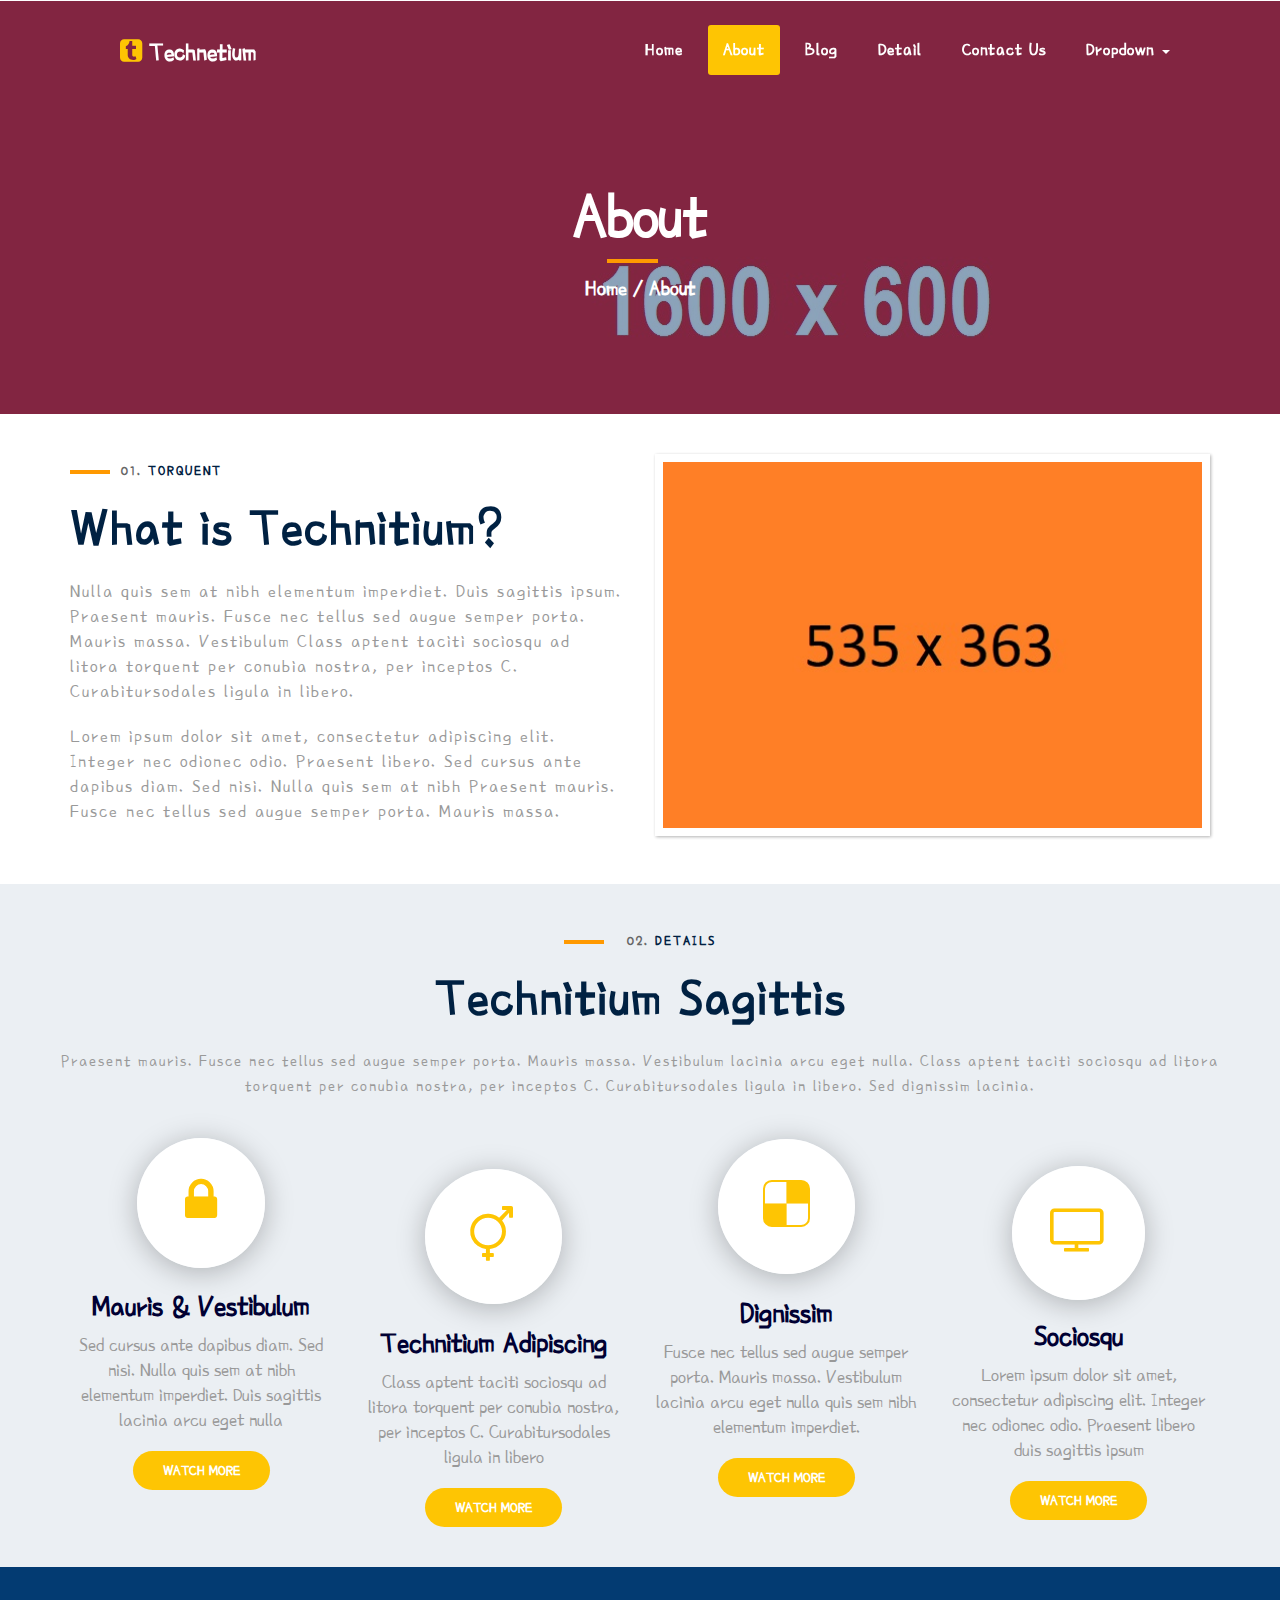
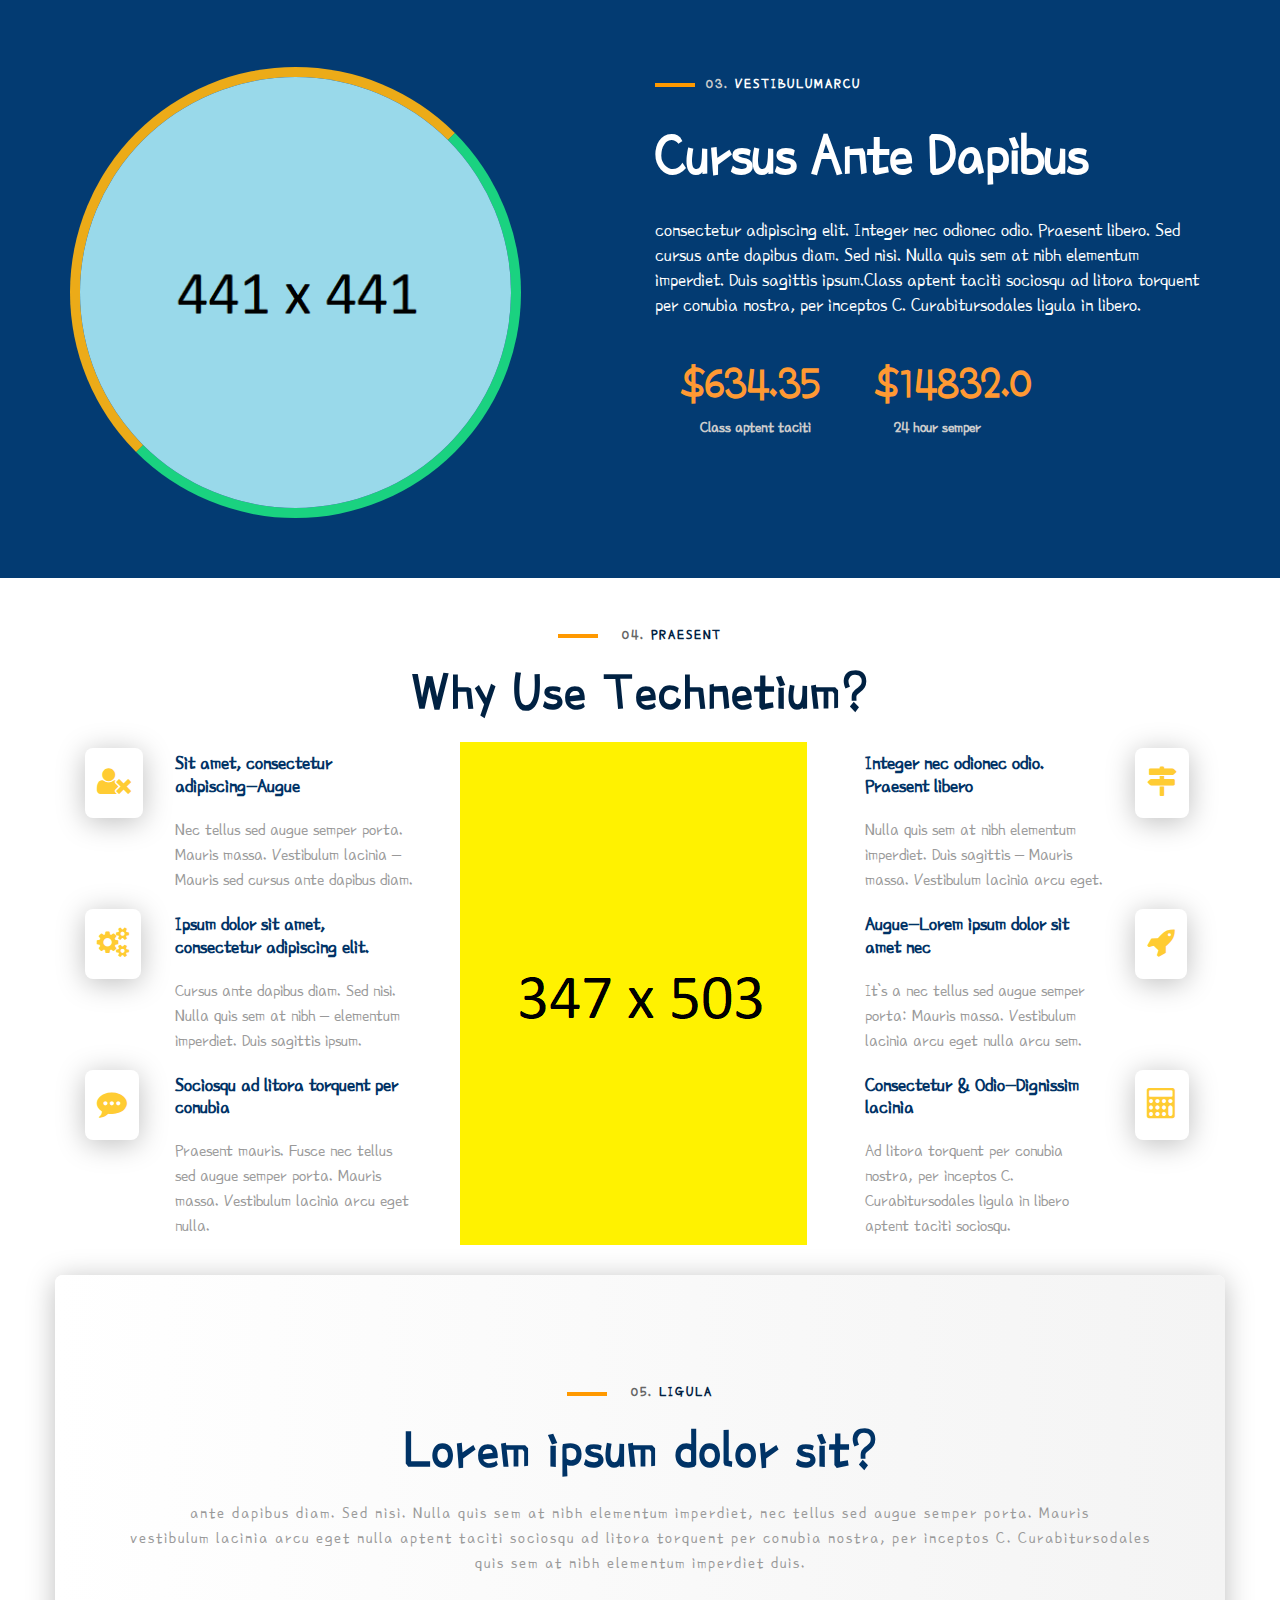
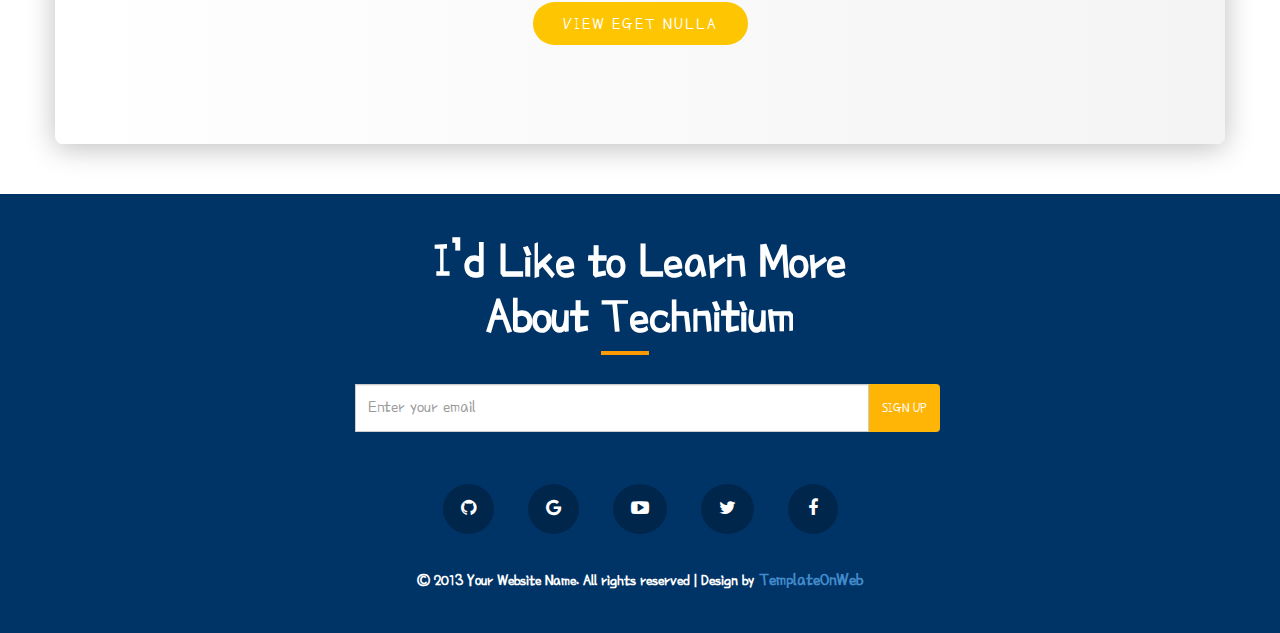
==== about.html @ dbe096e0 "first commit" ====
<!DOCTYPE html>
<html lang="en">
  <head>
    <meta charset="utf-8">
    <meta http-equiv="X-UA-Compatible" content="IE=edge">
    <meta name="viewport" content="width=device-width, initial-scale=1">
    <title>Technetium</title>
    <link href="css/bootstrap.min.css" rel="stylesheet">
    <link href="css/style.css" rel="stylesheet">
	 <link rel="stylesheet" type="text/css" href="css/font-awesome.min.css" />
	<link href="https://fonts.googleapis.com/css?family=Poor+Story" rel="stylesheet">
	<link href="css/element.css" rel="stylesheet">
    <script src="js/jquery-2.1.1.min.js"></script>
	<script src="js/bootstrap.min.js"></script>
  </head>
  
<body>
 <section id="header">
	<div class="container">
		<div class="row">
			<div class="col-sm-12">
				<nav class="navbar navbar-default navbar-fixed-top" role="navigation">
					<!-- Brand and toggle get grouped for better mobile display -->
					<div class="navbar-header">
					   <button type="button" class="navbar-toggle" data-toggle="collapse" data-target="#bs-example-navbar-collapse-1">
					   <span class="sr-only">Toggle navigation</span>
					   <span class="icon-bar"></span>
					   <span class="icon-bar"></span>
					   <span class="icon-bar"></span>
					   </button>
					   <a class="navbar-brand" href="index.html"><i class="fa fa-tumblr-square"></i> Technetium</a>
					</div>
					<!-- Collect the nav links, forms, and other content for toggling -->
					<div class="collapse navbar-collapse" id="bs-example-navbar-collapse-1">
					   
					   
					   <ul class="nav navbar-nav navbar-right">
						  <li class=""><a href="index.html">Home</a></li>
						  <li class="active"><a href="about.html">About</a></li>
						  <li><a href="blog.html">Blog</a></li>
						  <li><a href="detail.html">Detail</a></li>
						  <li><a class="connect" href="contact.html">Contact Us</a></li>
						  <li class="dropdown">
							<a class="dropdown-toggle" data-toggle="dropdown" href="blog.html" aria-expanded="false">Dropdown
							<span class="caret"></span></a>
							<ul class="dropdown-menu box_inner">
							  <li><a href="blog.html">Blog</a></li>
							  <li><a href="detail.html">Detail</a></li>
							  <li><a href="about.html">About</a></li>
							</ul>
						  </li>
					   </ul>
					</div>
					<!-- /.navbar-collapse -->
				</nav>
			</div>
		</div>
	</div>
</section>

 <section id="about" class="clearfix">
 <div class="about_bg clearfix">
   <div class="container">
   <div class="row">
    <div class="about clearfix">
	 <h2>A<span class="abort">bo</span>ut</h2>
	 <p><a href="index.html">Home</a> / About</p>
	</div>
   </div>
  </div>
 </div>
 </section>
 
 <section id="about_2" class="clearfix">
  <div class="container">
   <div class="row">
    <div class="about_2 clearfix">
	 <div class="col-sm-6 about_2_left clearfix">
	  <div class="about_2_left_inner">
	   <h4><span class="wellcome">01.</span> TORQUENT</h4>
	   <h2>What is Technitium?</h2>
	   <h5>Nulla quis sem at nibh elementum imperdiet. Duis sagittis ipsum. Praesent mauris. Fusce nec tellus sed augue semper porta. Mauris massa. Vestibulum Class aptent taciti sociosqu ad litora torquent per conubia nostra, per inceptos C. Curabitursodales ligula in libero.</h5>
	   <h5>Lorem ipsum dolor sit amet, consectetur adipiscing elit. Integer nec odionec odio. Praesent libero. Sed cursus ante dapibus diam. Sed nisi. Nulla quis sem at nibh Praesent mauris. Fusce nec tellus sed augue semper porta. Mauris massa.</h5>
	  </div>
	 </div>
	 <div class="col-sm-6 about_2_right clearfix">
	  <div class="about_2_right_inner">
	   <div class="ih-item square effect6 from_top_and_bottom"><a href="#">
                      <div class="img"><img src="img/16.jpg" alt="img"></div>
                      <div class="info">
                      </div></a></div>
	  </div>
	 </div>
	</div>
   </div>
  </div>
 </section>
 
 <section id="about_3" class="clearfix">
  <div class="container">
   <div class="row">
    <div class="about_3 clearfix">
	 <h4><span class="wellcome">02.</span> DETAILS</h4>
	   <h2>Technitium Sagittis</h2>
	   <h5>Praesent mauris. Fusce nec tellus sed augue semper porta. Mauris massa. Vestibulum lacinia arcu eget nulla. Class aptent taciti sociosqu ad litora torquent per conubia nostra, per inceptos C. Curabitursodales ligula in libero. Sed dignissim lacinia.</h5>
	</div>
	<div class="about_3_middle clearfix">
	 <div class="col-sm-3 about_3_middle_left clearfix">
	  <div class="about_3_middle_left_inner">
	   <p><a class="lapping_2" href="#"><i class="fa fa-lock"></i></a></p>
	   <h3><a href="#">Mauris & Vestibulum</a></h3>
	   <h5>Sed cursus ante dapibus diam. Sed nisi. Nulla quis sem at nibh elementum imperdiet. Duis sagittis  lacinia arcu eget nulla</h5>
	   <h6><a href="#">WATCH MORE</a></h6>
	  </div>
	 </div>
	 <div class="col-sm-3 about_3_middle_center clearfix">
	  <div class="about_3_middle_left_inner">
	   <p><a href="#"><i class="fa fa-transgender"></i></a></p>
	   <h3><a href="#">Technitium Adipiscing </a></h3>
	   <h5>Class aptent taciti sociosqu ad litora torquent per conubia nostra, per inceptos C. Curabitursodales ligula in libero</h5>
	   <h6><a href="#">WATCH MORE</a></h6>
	  </div>
	 </div>
	 <div class="col-sm-3 about_3_middle_left clearfix">
	  <div class="about_3_middle_left_inner">
	   <p><a href="#"><i class="fa fa-delicious"></i></a></p>
	   <h3><a href="#">Dignissim</a></h3>
	   <h5>Fusce nec tellus sed augue semper porta. Mauris massa. Vestibulum lacinia arcu eget nulla quis sem nibh elementum imperdiet.</h5>
	   <h6><a href="#">WATCH MORE</a></h6>
	  </div>
	 </div>
	 <div class="col-sm-3 about_3_middle_center clearfix">
	  <div class="about_3_middle_left_inner">
	   <p><a class="lapping" href="#"><i class="fa fa-tv"></i></a></p>
	   <h3><a href="#">Sociosqu</a></h3>
	   <h5>Lorem ipsum dolor sit amet, consectetur adipiscing elit. Integer nec odionec odio. Praesent libero duis sagittis ipsum</h5>
	   <h6><a href="#">WATCH MORE</a></h6>
	  </div>
	 </div>
	</div>
   </div>
  </div>
 </section>
 
 <section id="about_4" class="clearfix">
  <div class="container">
   <div class="row">
    <div class="about_4 clearfix">
	 <div class="col-sm-6 about_4_left clearfix">
	  <div class="about_4_left_inner">
	   <div class="ih-item circle effect1"><a href="#">
                      <div class="spinner"></div>
                      <div class="img"><img src="img/17.png" alt="img"></div>
                      <div class="info">
                        <div class="info-back">
                          <h3>Dapibus diam</h3>
                          <p>Integer nec Praesent</p>
                        </div>
                      </div></a></div>
	  </div>
	 </div>
	 <div class="col-sm-6 center_4_left clearfix">
	  <div class="center_4_left_inner">
	   <h4><span class="wellcome">03.</span> VESTIBULUMARCU </h4>
	   <h2>Cursus Ante Dapibus</h2>
	   <h5>consectetur adipiscing elit. Integer nec odionec odio. Praesent libero. Sed cursus ante dapibus diam. Sed nisi. Nulla quis sem at nibh elementum imperdiet. Duis sagittis ipsum.Class aptent taciti sociosqu ad litora torquent per conubia nostra, per inceptos C. Curabitursodales ligula in libero.</h5>
       <ul>
	    <li class="exchange_1"><p>$634.35 <span class="fifty_3">Class aptent taciti</span></p></li>
		<li class="exchange_1"><p>$14832.0<span class="fifty_3">24 hour semper</span></p></li>
	   </ul>
	  </div>
	 </div>
	</div>
   </div>
  </div>
 </section>
 
 <section id="about_5" class="clearfix">
  <div class="container">
   <div class="row">
    <div class="about_3 clearfix">
	 <h4><span class="wellcome">04.</span> PRAESENT</h4>
	   <h2>Why Use Technetium?</h2>
	</div>
	<div class="about_5_middle clearfix">
	 <div class="col-sm-4 about_5_middle_left clearfix">
	  <div class="about_5_middle_left_inner_1">
	   <div class="col-sm-3 privacy_left clearfix">
	    <div class="privacy_left_inner clearfix">
		 <p><a href="#"><i class="fa fa-user-times"></i></a></p>
		</div>
	   </div>
	   <div class="col-sm-9 privacy_right clearfix">
	    <div class="privacy_right_inner clearfix">
		 <h4><a href="#">Sit amet, consectetur adipiscing-Augue</a></h4>
		 <h5>Nec tellus sed augue semper porta. Mauris massa. Vestibulum lacinia – Mauris sed cursus ante dapibus diam.</h5>
		</div>
	   </div>
	  </div>
	  <div class="about_5_middle_left_inner_1">
	   <div class="col-sm-3 privacy_left clearfix">
	    <div class="privacy_left_inner clearfix">
		 <p><a href="#"><i class="fa fa-gears"></i></a></p>
		</div>
	   </div>
	   <div class="col-sm-9 privacy_right clearfix">
	    <div class="privacy_right_inner clearfix">
		 <h4><a href="#">Ipsum dolor sit amet, consectetur adipiscing elit.</a></h4>
		 <h5>Cursus ante dapibus diam. Sed nisi. Nulla quis sem at nibh – elementum imperdiet. Duis sagittis ipsum.</h5>
		</div>
	   </div>
	  </div>
	  <div class="about_5_middle_left_inner_1">
	   <div class="col-sm-3 privacy_left clearfix">
	    <div class="privacy_left_inner clearfix">
		 <p><a href="#"><i class="fa fa-commenting"></i></a></p>
		</div>
	   </div>
	   <div class="col-sm-9 privacy_right clearfix">
	    <div class="privacy_right_inner clearfix">
		 <h4><a href="#">Sociosqu ad litora torquent per conubia</a></h4>
		 <h5>Praesent mauris. Fusce nec tellus sed augue semper porta. Mauris massa. Vestibulum lacinia arcu eget nulla.</h5>
		</div>
	   </div>
	  </div>
	 </div>
	 <div class="col-sm-4 about_5_middle_center clearfix">
	  <div class="about_5_middle_center_inner">
	   <p><img src="img/18.png"></p>
	  </div>
	 </div>
	 <div class="col-sm-4 about_5_middle_left clearfix">
	  <div class="about_5_middle_left_inner_1">
	   <div class="col-sm-9 privacy_right clearfix">
	    <div class="privacy_right_inner clearfix">
		 <h4><a href="#">Integer nec odionec odio. Praesent libero</a></h4>
		 <h5>Nulla quis sem at nibh elementum imperdiet. Duis sagittis – Mauris massa. Vestibulum lacinia arcu eget.</h5>
		</div>
	   </div>
	   <div class="col-sm-3 privacy_left clearfix">
	    <div class="privacy_left_inner clearfix">
		 <p><a href="#"><i class="fa fa-map-signs"></i></a></p>
		</div>
	   </div>
	  </div>
	  <div class="about_5_middle_left_inner_1">
	   <div class="col-sm-9 privacy_right clearfix">
	    <div class="privacy_right_inner clearfix">
		 <h4><a href="#">Augue-Lorem ipsum dolor sit amet nec</a></h4>
		 <h5>It`s a nec tellus sed augue semper porta: Mauris massa. Vestibulum lacinia arcu eget nulla arcu sem.</h5>
		</div>
	   </div>
	   <div class="col-sm-3 privacy_left clearfix">
	    <div class="privacy_left_inner clearfix">
		 <p><a href="#"><i class="fa fa-rocket"></i></a></p>
		</div>
	   </div>
	  </div>
	  <div class="about_5_middle_left_inner_1">
	   <div class="col-sm-9 privacy_right clearfix">
	    <div class="privacy_right_inner clearfix">
		 <h4><a href="#">Consectetur  & Odio-Dignissim lacinia</a></h4>
		 <h5>Ad litora torquent per conubia nostra, per inceptos C. Curabitursodales ligula in libero aptent taciti sociosqu.</h5>
		</div>
	   </div>
	   <div class="col-sm-3 privacy_left clearfix">
	    <div class="privacy_left_inner clearfix">
		 <p><a href="#"><i class="fa fa-calculator"></i></a></p>
		</div>
	   </div>
	  </div>
	 </div>
	</div>
   </div>
  </div>
 </section>
 
 <section id="about_6" class="clearfix">
  <div class="container">
   <div class="row">
    <div class="about_6 clearfix">
	 <h4><span class="wellcome">05.</span> LIGULA</h4>
	   <h2>Lorem ipsum dolor sit?</h2>
	   <h5>ante dapibus diam. Sed nisi. Nulla quis sem at nibh elementum imperdiet, nec tellus sed augue semper porta. Mauris <br>vestibulum lacinia arcu eget nulla aptent taciti sociosqu ad litora torquent per conubia nostra, per inceptos C. Curabitursodales<br>quis sem at nibh elementum imperdiet duis.</h5>
	   <h6><a href="#">VIEW EGET NULLA</a></h6>
	</div>
   </div>
  </div>
 </section>
 

 <section id="footer" class="clearfix">
  <div class="container">
   <div class="row">
    <div class="footer clearfix">
	 <h2>I’d Like to Learn More <br>About <span class="linier_tab">Te</span>chnitium</h2>
	 <div class="input-group col-sm-6 footer_left clearfix">
                                <input type="text" class="  search-query form-control form-control_course" placeholder="Enter your email">
                                <span class="input-group-btn">
                                    <button class="btn btn-primary" type="button">
                                        <span class="location">SIGN UP</span>
                                    </button>
                                </span>
                            </div>
	 <ul>
	 <li><a href="#"><i class="fa fa-github"></i></a></li>
	 <li><a href="#"><i class="fa fa-google"></i></a></li>
	 <li><a href="#"><i class="fa fa-youtube-play"></i></a></li>
	 <li><a href="#"><i class="fa fa-twitter"></i></a></li>
	 <li class="different"><a href="#"><i class="fa fa-facebook"></i></a></li>
	</ul>
	 <p class="website">© 2013 Your Website Name. All rights reserved | Design by<a href="http://www.templateonweb.com"> TemplateOnWeb</a></p>
	</div>
   </div>
  </div>
 </section>
 
<script type="text/javascript">
	$(document).ready(function() {
    $('#Carousel').carousel({
        interval: 5000
    })
});
	</script>
<script src="js/classie.js"></script>
<script src="js/cbpAnimatedHeader.js"></script> 
</body>
       
</html>
---- css/style.css ----
/*
Template : Technetium
File: Layout CSS
Author: Templates On Web
Author URI: http://templateonweb.com/
Licence: <a href="http://www.templateonweb.com/terms.php?v=content&contentid=152">Website Template Licence</a>
*/
body{
	font-family: 'Poor Story', cursive;
   }

.border_bottom_1{
   border-bottom:1px solid #edeef0;
   }
.border_right_1{
   border-right:2px solid #999;
   }
.border_none_1{
   border:none!important;
   }



/*********************header****************/
#header .navbar{
  padding-left:100px;
  padding-right:100px;
  }
#header .navbar-brand{
  font-size:26px;
  font-weight:bold;
  padding-top:13px;
  }
#header .navbar-brand:hover{
color:#fff;
  }
#header .navbar-brand i{
 margin-left:5px;
 color:#fec503;
  }
.navbar-default .navbar-nav>.open>a, .navbar-default .navbar-nav>.open>a:hover, .navbar-default .navbar-nav>.open>a:focus{
  background:none;
  color:#fed136;
  }
#header .navbar ul li .box_inner{
background:#fff;
padding:0;
padding:15px 10px 15px 10px;
left:0!important;
margin-top:12px!important;
  }
#header .navbar ul li ul li a{
color:#000!important;
padding-top:10px;
padding-bottom:10px; 
  }
#header .navbar ul li ul li a:hover{
color:#fff!important;  
background: #003366;
  }
#header .navbar-default .nav li a {
    letter-spacing: 1px;
    color: #fff;
    font-size: 18px;
    display: block;
    font-weight: bold;
    margin-right: 10px;
}


/*********************header_end****************/



/*********************top****************/
#top{
    background: url(../img/1.jpeg);
	min-height:650px;
  } 
.top h2{
  font-size:75px;
  padding-top:200px;
  padding-left:50px;
  font-weight:700;
  color:#FFFFFF;
  }
.top .crystal{
  display:block;
  line-height:60px;
  }
.top .crystal_inner{
  border-bottom:4px solid #fec503;
  padding-bottom:20px;
  }
.top h5{
    font-size: 24px;
    padding-top: 50px;
    padding-left: 50px;
    font-weight: 700;
    color: #abd4ec;
  }
.top ul {
  padding:0;
  margin:0;
  padding-left:50px;
  padding-top:20px;
  }
.top ul li{
 display:inline-block;
 margin:10px;
  }
.top ul .starting_1 a{
  padding:18px 45px;
  font-size:16px;
  text-decoration:none;
  border-radius:25px;
  font-weight:700;
  letter-spacing:1.5px;
  color:#FFFFFF;
  background:#fec503;
  }
.top ul .starting_1 a:hover{
  background:#003366;
  }
.top ul .starting_2 a{
  padding:15px 35px;
  font-size:16px;
  text-decoration:none;
  letter-spacing:1.5px;
  border-radius:25px;
  font-weight:700;
  color:#FFFFFF;
  border:2px solid #FFFFFF;
  }
.top ul .starting_2 a:hover{
  color:#fec503;
  border:2px solid #fec503;
  }
/*********************top_end****************/



/*********************center_1****************/
#center_1{
padding-top:40px;
padding-bottom:40px; 
 }
.center_1_left_inner p{
margin-bottom:0; 
 }

.center_1_right_inner h4{
  font-size:14px!important;
  font-weight:700;
  letter-spacing:2px;
  color:#002142;
  }
.center_1_right_inner h4:before{
  display:inline-block;
  width:40px;
  height:4px;
  background:#FF9900;
  vertical-align:middle;
  margin-right:2%;
  content:"";
  }
.center_1_right_inner .wellcome{
   color:#666666;
  }
.center_1_right_inner h2{
   font-size:56px;
   color:#000000;
   font-weight:700;
   padding-bottom:20px;
   line-height:50px;
  }
.center_1_right_inner h5{
   font-size:20px;
   color:#999;
   line-height:25px;
  }
.center_1_right_inner p{
  padding-top:20px;
  }
.center_1_right_inner p a{
    padding: 18px 45px;
    font-size: 16px;
    text-decoration: none;
    border-radius: 25px;
    font-weight: 700;
    letter-spacing: 1.5px;
    color: #FFFFFF;
    background: #fec503;
  }
.center_1_right_inner p a:hover{
    background: #003366;
  }
.center_1_right_inner_2{
  padding-top:0!important;
  }
/*********************center_1_end****************/


/*********************center_2****************/
#center_2{
  padding-bottom:10px;
  padding-top:40px;
  background:#00336614;
  }
.center_2_top h4{
  font-size:14px!important;
  font-weight:700;
  letter-spacing:2px;
  color:#002142;
 }
.center_2_top h4:before{
  display:inline-block;
  width:40px;
  height:4px;
  background:#FF9900;
  vertical-align:middle;
  margin-right:2%;
  content:"";
  }
.center_2_top .wellcome{
   color:#666666;
  }
.center_2_top h2{
   font-size:46px;
   color:#002142;
   font-weight:700;
   padding-bottom:20px;
  }
.center_2_middle_left_inner:hover h5{
   background:#e4e4e4!important;
  }
.center_2_middle_left_inner:hover{
   background: rgba(255, 255, 255, 0.1)!important;
    -moz-box-shadow: 0px 4px 29px 0px rgba(0,0,0,0.48);
    box-shadow: 0px 4px 29px 0px rgba(0, 0, 0, 0.26)!important;
	border-radius:8px;
	cursor:pointer;
  }
.center_2_middle_left_inner h5{
  font-size:16px;
  font-weight:700;
  width:50px;
  height:60px;
  background:#fff;
  padding-top:20px;
  padding-left:15px;
  border-top-left-radius:8px;
  border-top-right-radius:15px;
  border-bottom-right-radius:25px;
  border-bottom-left-radius:10px;
  }
.center_2_middle_left_inner p{
  text-align:center;
  color:#FF9900;
  font-size:80px;
  }
.center_2_middle_left_inner h4{
  text-align:center;
  color:#003366;
  font-size:32px;
  letter-spacing:1px;
  font-weight:700;
  }
.center_2_middle_left_inner h6{
  text-align:center;
  color:#999999;
  font-size:18px;
  letter-spacing:1px;
  font-weight:700;
  line-height:25px;
  padding-bottom:30px;
  }
  
/*********************center_2_end****************/


/*********************center_3****************/
#blog_h{
padding-top:10px;
padding-bottom:40px;
background:#00336614; 
  }
.blog_1ii p{
font-size:20px;
 }
.blog_1ii h6 i{
margin-right:10px;
color:#000;  
 }
.blog_1ii h6{
font-size:18px;
color:#999; 
 }
.blog_1ii h4{
border-bottom:1px solid #ddd;
padding-bottom:15px;
font-size:26px;
 }
.blog_1ii h4 a{
 color:#000;
 font-weight:bold;
 text-decoration:none;
 }
.blog_1ii{
padding:15px 20px 20px 20px;
box-shadow: 0 0 10px rgba(0,0,0,0.6);
background:#fff; 
 }
.iw{
 width:100%;
 }
.feature_1{
margin-bottom:30px; 
 }
.feature_1 h3{
    font-size: 46px;
    color: #002142;
	font-weight:bold;
}
.feature_1 p{
    font-size: 20px;
}

.blog_1ii .button_1{
    padding: 18px 45px;
    font-size: 16px;
    text-decoration: none;
    border-radius: 25px;
    font-weight: 700;
    letter-spacing: 1.5px;
    color: #FFFFFF;
    background: #fec503;
	display:inline-block;
	margin-top:10px;
  }
.blog_1ii .button_1:hover{
    background: #003366;
  }
/*********************center_3_end****************/

/*********************center_4****************/
#center_4{
  background: url(../img/4.jpg);
  min-height:650px;
  padding-top:120px;
  }
.center_4_left_inner h4 {
    font-size: 14px!important;
    font-weight: 700;
    letter-spacing: 2px;
    color: #fff;
}
.center_4_left_inner .wellcome {
    color: #ccc;
}
.center_4_left_inner h4:before{
  display:inline-block;
  width:40px;
  height:4px;
  background:#FF9900;
  vertical-align:middle;
  margin-right:2%;
  content:"";
  }
.center_4_left_inner h2{
  font-size:60px;
  font-weight:700;
  color:#FFFFFF;
  padding-top:10px;
  padding-bottom:20px;
  }
.center_4_left_inner h5{
  font-size:20px;
  color:#FFFFFF;
  line-height:25px;
  }
.center_4_left_inner ul{
  padding:0;
  margin:0;
  }
.center_4_left_inner ul li{
  display:inline-block;
  margin:25px;
  }
.center_4_left_inner ul li p{
  font-size:44px;
  font-weight:700;
  color:#FFFFFF;
  }
.center_4_left_inner .fifty_1{
  color:#FF9900;
  }
.center_4_left_inner .fifty_2{
  display:block;
  font-size:18px;
  }
/*********************center_4_end****************/

/*********************center_5****************/
#center_5{
 padding-top:80px;
 }
.center_5_left_inner h4{
  font-size: 14px!important;
    font-weight: 700;
    letter-spacing: 2px;
    color: #003366;
  }
.center_5_left_inner .wellcome {
    color: #999;
}
.center_5_left_inner h4:before{
  display:inline-block;
  width:40px;
  height:4px;
  background:#FF9900;
  vertical-align:middle;
  margin-right:2%;
  content:"";
  }
.center_5_left_inner h1{
  font-size: 44px;
    font-weight: 700;
    letter-spacing: 2px;
    color: #003366;
  }
.center_5_left_inner ul{
  padding:0;
  margin:0;
  background:#F2F2F2;
  border-radius:25px;
  margin-top:30px;
  }
.center_5_left_inner ul li{
  display:inline-block;
  }
.center_5_left_inner ul .prefering{
  margin-left:30px;
  }
.middle_1_para .nav-tabs .active a{
  color:#FFFFFF!important;
  background:#ffb506!important;
  }
.middle_1_para .nav-tabs {
    border-bottom: none!important;
}
.middle_1_para .nav-tabs>li>a {
    border: none!important;
    font-size: 16px;
	color:#000066;
	font-weight:700;
    padding: 7px 25px;
    border-radius: 25px;
}
.center_5_middle_left_inner p a{
   font-size:18px;
   font-weight:700;
   text-decoration:none;
   color:#003366;
  }
.center_5_middle_left_inner p a i{
   font-size:24px;
   color:#ffb506;
   margin-right:10px;
  }
.center_5_middle_left_inner h4{
   font-size:16px;
   color:#999;
   font-weight:700;
   padding-left:30px;
  }
.center_5_middle_left_inner{
  margin-top:40px;
  padding:5px;
  padding-left:20px;
 }
.center_5_middle_left_inner:hover{
   background: rgba(255, 255, 255, 0.1)!important;
    -moz-box-shadow: 0px 4px 29px 0px rgba(0,0,0,0.48);
    box-shadow: 0px 4px 29px 0px rgba(0, 0, 0, 0.26)!important;
	border-radius:8px;
	cursor:pointer;
 }

/*********************center_5_end****************/


/*********************center_6****************/
#center_6{
  padding-top:30px;
  padding-bottom:70px;
  padding-bottom:40px;
  background:#00336614;
  }
.center_6_top_inner{
  text-align:center;
  }
.center_6_top_inner h4 {
    font-size: 14px!important;
    font-weight: 700;
    letter-spacing: 2px;
    color: #003366;
}
.center_6_top_inner .wellcome {
    color: #999;
}
.center_6_top_inner h4:before{
  display:inline-block;
  width:40px;
  height:4px;
  background:#FF9900;
  vertical-align:middle;
  margin-right:2%;
  content:"";
  }
.center_6_top_inner h2 {
    font-size: 54px;
    font-weight: 700;
    letter-spacing: 2px;
    color: #003366;
}
.center_6_top_inner p {
    font-size: 18px;
	line-height:25px;
    letter-spacing: 2px;
    color: #999;
}

.carousel {
    margin-bottom: 0;
    padding: 0 40px 30px 40px;
}
/* The controlsy */
.carousel-control {
	left: -12px;
    height: 40px;
	width: 40px;
    background: none repeat scroll 0 0 #222222;
    border: 4px solid #FFFFFF;
    border-radius: 23px 23px 23px 23px;
    margin-top: 90px;
	display:none;
}
.carousel-control:hover {
	background:#FF9900!important;
}
.carousel-control.right {
	right: -12px;
}
/* The indicators */
.carousel-indicators {
	right: 50%;
	top: 100%;
	bottom: -10px;
	margin-right: -19px;
}
/* The colour of the indicators */
.carousel-indicators li {
	background: #cecece;
}
.carousel-indicators .active {
background: #428bca;
}
.center_6_top_inner_2{
  padding-top:30px;
  }
.center_6_top_inner_2_left .thumbnail {
    border: none!important;
}
.center_6_top_inner_2_left h4 a{
  font-size:22px;
  font-weight:700;
  text-decoration:none;
  color:#003366;
  }
.center_6_top_inner_2_left h4 a:hover{
  color:#FF9900;
  }
.center_6_top_inner_2_left h5{
  font-size:20px;
  font-weight:700;
  color:#999;
  }
/*********************center_6_end****************/

/*********************center_7****************/
#center_7{
  background:#074582;
  padding-top:40px;
  } 
.center_7_middle_left_inner h4 {
    font-size: 14px!important;
    font-weight: 700;
    letter-spacing: 2px;
    color: #fff;
}
.center_7_middle_left_inner h4:before{
  display:inline-block;
  width:40px;
  height:4px;
  background:#FF9900;
  vertical-align:middle;
  margin-right:2%;
  content:"";
  }
.center_7_middle_left_inner .wellcome {
    color: #ccc;
}
.center_7_middle_left_inner h2 {
    font-size: 44px;
    font-weight: 700;
    letter-spacing: 2px;
    color: #fff;
	padding-bottom:20px;
}
.center_7_middle_left_inner h3 {
    font-size: 24px;
    letter-spacing: 2px;
    color: #fff;
	padding-bottom:20px;
}
.window_left_top_left_inner p{
  padding-top:10px;
  }
.window_left_top_left_inner p a{
  font-size:24px;
  text-decoration:none;
  color:#fec503;
  }
.window_left_top_right{
  padding:0;
  margin:0;
  }
.window_left_top_right_inner h4 a{
  font-size:17px;
  font-weight:700;
  text-decoration:none;
  color:#fff;
  }
.window_left_top_right_inner h5 a{
  font-size:18px;
  font-weight:700;
  text-decoration:none;
  color:#ccc;
  }
.window_left_top{
  background:#002140;
  border-radius:8px;
  }
.window_left_top:hover{
  background:#fec503;
  }
.window_left_top:hover .window_left_top_left_inner p a{
  color:#FFFFFF;
  }
.center_7_middle_left_inner_3 ul{
  padding:0;
  margin:0;
  }
.center_7_middle_left_inner_3 ul li{
  display:inline-block;
  margin:20px;
  }
.center_7_middle_left_inner_3 ul li p{
 font-size:36px;
 font-weight:700;
 color:#FFFFFF;
  }
.center_7_middle_left_inner_3 .totaling{
   font-size:18px;
   display:block;
  }
/*********************center_7_end****************/


/*********************center_8****************/
#center_8{
  padding-top:40px;
  padding-bottom:30px;
  }
.center_8 h4 {
    font-size: 14px!important;
    font-weight: 700;
    letter-spacing: 2px;
	text-align:center;
    color: #003366;
}
.center_8 .wellcome {
    color: #999;
}
.center_8 h4:before{
  display:inline-block;
  width:40px;
  height:4px;
  background:#FF9900;
  vertical-align:middle;
  margin-right:2%;
  content:"";
  }
.center_8 h2 {
    font-size: 54px;
    font-weight: 700;
    letter-spacing: 2px;
	text-align:center;
    color: #003366;
}
.center_8_middle_left_inner{
  padding:10px;
  text-align:center;
  }
.center_8_middle_left_inner h1{
  font-size:55px;
  font-weight:700;
  color:#ffb506;
  padding-bottom:10px;
  }
.center_8_middle_left_inner .tempering{
  font-size:16px;
  display:block;
  }
.center_8_middle_left_inner h3 a{
  font-size:22px;
  font-weight:700;
  text-decoration:none;
  color:#003366;
  }
.center_8_middle_left_inner p{
  font-size:20px;
  color:#999;
  line-height:25px;
  padding-bottom:20px;
  }
.center_8_middle_left_inner h4{
  padding-bottom:10px;
  }
.center_8_middle_left_inner h4 a{
  padding:10px 30px;
  font-size:18px;
  font-weight:700;
  text-decoration:none;
  border-radius:25px;
  color:#000033;
  background:#EAEAEA;
  }
.center_8_middle_left_inner h4 a:hover{
  color:#fff;
  background:#ffb506;
  }
.center_8_middle_left_inner:hover{
    background: rgba(255, 255, 255, 0.1)!important;
    -moz-box-shadow: 0px 4px 29px 0px rgba(0,0,0,0.48);
    box-shadow: 0px 4px 29px 0px rgba(0, 0, 0, 0.26)!important;
	border-radius:12px;
	cursor:pointer;
  }
/*********************center_8_end****************/

/*********************center_9****************/
#center_9{
  background:#00336614;
  padding-top:30px;
  padding-bottom:30px;
  }
.center_9 h4 {
    font-size: 14px!important;
    font-weight: 700;
    letter-spacing: 2px;
	text-align:center;
    color: #003366;
}
.center_9 .wellcome {
    color: #999;
}
.center_9 h4:before{
  display:inline-block;
  width:40px;
  height:4px;
  background:#FF9900;
  vertical-align:middle;
  margin-right:2%;
  content:"";
  }
.center_9 h2 {
    font-size: 44px;
    font-weight: 700;
    letter-spacing: 2px;
	text-align:center;
    color: #003366;
}
.center_9 h3{
    font-size: 18px;
    font-weight: 700;
    letter-spacing: 2px;
	text-align:center;
    color: #999;
}
.support_left_inner p{
  font-size:36px;
  color:#ffb506;
  padding-top:20px;
  }
.support_middle_inner h4{
  padding-top:20px;
  }
.support_middle_inner h4 a{
    font-size: 16px;
    font-weight: 700;
	text-decoration:none;
    letter-spacing: 2px;
    color: #000;
  }
.support_middle_inner h4 a:hover{
    color: #ffb506;
  }
.support_middle_inner h5 {
  font-size:16px;
  color:#999;
  }
.support_right p {
  font-size:56px;
  color:#000;
  }
.center_9_middle{
  padding-top:30px;
  }
.center_9_middle_left_inner{
  border-radius:12px;
  }
.center_9_middle_left_inner:hover{
   background: rgba(255, 255, 255, 0.1)!important;
    -moz-box-shadow: 0px 4px 29px 0px rgba(0,0,0,0.48);
    box-shadow: 0px 4px 29px 0px rgba(0, 0, 0, 0.26)!important;
	border-radius:8px;
	cursor:pointer;
  }
.center_9_middle_left_inner p a img{
  border-radius:8px;
  width:100%;
 }
/*********************center_9_end****************/

/*********************footer****************/
#footer{
  background:#003366;
  padding-top:20px;
  padding-bottom:30px;
  }
.footer h2{
  font-size:50px;
  text-align:center;
  font-weight:700;
  color:#FFFFFF;
  padding-bottom:30px;
  }
.footer .linier_tab {
  border-bottom:4px solid #FF9900;
  padding-bottom:10px;
  }
.footer_left{
  margin-left:300px;
  }
.footer_left .form-control_course{
  border-radius:0;
  height:48px;
  font-size:18px;
  }
.footer_left .btn-primary {
    color: #fff;
     background-color: #ffb506!important;
    border:none!important;
    padding: 14px;
    border-radius:0
	font-size:18px;
}
.footer_left .btn-primary:hover {
    background-color: #ffb506!important;
}
.footer ul{
  padding:0;
  margin:0;
  text-align:center;
  padding-top:50px;
  }
.footer ul li{
  display:inline-block;
  margin:15px;
  }
.footer ul li a{
 padding:16px 18px;
 font-size:18px;
 text-decoration:none;
 font-weight:700;
 border-radius:100%;
 color:#FFFFFF;
 background:#00264c;
  }
.footer ul li a:hover{
 background:#ffb506;
  }
.footer ul .different a{
  padding:16px 20px!important;
  }
.footer p{
  font-size:16px;
  font-weight:700;
  color:#FFFFFF;
  text-align:center;
  padding-top:30px;
  }
.footer p a{
 font-size:18px;
  }
.footer p a:hover{
  color:#ffb506;
  }
/*********************footer_end****************/


/*********************about****************/
.about_bg{
 background:#00336673;
 	padding-top:160px;
	padding-bottom:100px;
 }
#about{
  background: url(../img/15.jpg);
  }
.blog_bg{
 background: url(../img/55.jpg)!important;
 }
.detail_bg{
 background: url(../img/56.jpg)!important;
 }
.con_bg{
 background: url(../img/57.jpg)!important;
 }
.about h2{
  text-align:center;
  font-size:65px;
  font-weight:700;
  color:#FFFFFF;
  padding-bottom:10px;
  }
.abort{
  border-bottom:4px solid #FF9900;
  padding-bottom:10px;
  }
.about p{
  text-align:center;
  font-size:22px;
  font-weight:700;
  color:#FFFFFF;
  }
.about p a{
  text-decoration:none;
  color:#FFFFFF;
  }
/*********************about_end****************/

/*********************about_2****************/
#about_2{
  padding-top:40px;
  padding-bottom:40px;
  }
.about_2_left_inner h4 {
    font-size: 14px!important;
    font-weight: 700;
    letter-spacing: 2px;
    color: #002142;
}
.about_2_left_inner h4:before{
  display:inline-block;
  width:40px;
  height:4px;
  background:#FF9900;
  vertical-align:middle;
  margin-right:2%;
  content:"";
  }
.about_2_left_inner .wellcome{
   color:#666666;
  }
.about_2_left_inner h2{
    font-size: 54px;
    font-weight: 700;
    letter-spacing: 2px;
    color: #002142;
	padding-bottom:10px;
}
.about_2_left_inner h5{
    font-size: 19px!important;
    letter-spacing: 2px;
	line-height:25px;
    color: #999;
	padding-bottom:10px;
}
.ih-item {
  position: relative;
  -webkit-transition: all 0.35s ease-in-out;
  -moz-transition: all 0.35s ease-in-out;
  transition: all 0.35s ease-in-out;
}
.ih-item,
.ih-item * {
  -webkit-box-sizing: border-box;
  -moz-box-sizing: border-box;
  box-sizing: border-box;
}
.ih-item a {
  color: #333;
}
.ih-item a:hover {
  text-decoration: none;
}
.ih-item img {
  width: 100%;
  height: 100%;
}

.about_2_right_inner .ih-item.square {
  position: relative;
  width: 100%;
  height: 100%;
  border: 8px solid #fff;
  box-shadow: 1px 1px 3px rgba(0, 0, 0, 0.3);
}
.about_2_right_inner .ih-item.square .info {
  position: absolute;
  top: 0;
  bottom: 0;
  left: 0;
  right: 0;
  text-align: center;
  -webkit-backface-visibility: hidden;
  backface-visibility: hidden;
}

.ih-item.square.effect6 {
  overflow: hidden;
}
.ih-item.square.effect6.colored .info {
  background: #1a4a72;
  background: rgba(26, 74, 114, 0.6);
}

.about_2_right_inner .ih-item.square.effect6 .img {
  -webkit-transition: all 0.35s ease-in-out;
  -moz-transition: all 0.35s ease-in-out;
  transition: all 0.35s ease-in-out;
  -webkit-transform: scale(1);
  -moz-transform: scale(1);
  -ms-transform: scale(1);
  -o-transform: scale(1);
  transform: scale(1);
}
.about_2_right_inner .ih-item.square.effect6 .info {
  background: #333333;
  background: rgba(0, 0, 0, 0.6);
  visibility: hidden;
  opacity: 0;
  -webkit-transition: all 0.35s ease-in-out;
  -moz-transition: all 0.35s ease-in-out;
  transition: all 0.35s ease-in-out;
}

.about_2_right_inner .ih-item.square.effect6 a:hover .img {
  -webkit-transform: scale(1.2);
  -moz-transform: scale(1.2);
  -ms-transform: scale(1.2);
  -o-transform: scale(1.2);
  transform: scale(1.2);
}
.ih-item.square.effect6 a:hover .info {
  visibility: visible;
  opacity: 1;
}



/*********************about_2_end****************/

/*********************about_2_end****************/
#about_3{
  padding-top:40px;
  padding-bottom:40px;
  background:#00336614;
  }
.about_3 h4 {
    font-size: 14px!important;
    font-weight: 700;
    letter-spacing: 2px;
    color: #002142;
	text-align:center;
}
.about_3 h4:before{
  display:inline-block;
  width:40px;
  height:4px;
  background:#FF9900;
  vertical-align:middle;
  margin-right:2%;
  content:"";
  }
.about_3 .wellcome{
   color:#666666;
  }
.about_3 h2{
    font-size: 54px;
    font-weight: 700;
    letter-spacing: 2px;
    color: #002142;
	padding-bottom:10px;
	text-align:center;
}
.about_3 h5{
    font-size: 17px!important;
    letter-spacing: 2px;
	line-height:25px;
    color: #999;
	padding-bottom:60px;
	text-align:center;
}
.about_3_middle_left_inner{
  text-align:center;
  }
.about_3_middle_left_inner p{
  padding-bottom:30px;
  }
.about_3_middle_left_inner p a{
  padding:40px 45px;
  font-size:55px;
  text-decoration:none;
  color:#fec503;
  background:#FFFFFF;
  border-radius:100%;
    -moz-box-shadow: 0px 4px 29px 0px rgba(0,0,0,0.48);
    box-shadow: 0px 4px 29px 0px rgba(0, 0, 0, 0.26)!important;
	cursor:pointer;
  }
.about_3_middle_left_inner h3 a{
  font-size:30px;
  font-weight:700;
  text-decoration:none;
  color:#000033;
  }
.about_3_middle_left_inner h5{
  font-size:20px;
  line-height:25px;
  color:#999;
  padding-bottom:20px;
  }
.about_3_middle_left_inner h6 a{
  padding:12px 30px;
  font-size:15px;
  font-weight:700;
  text-decoration:none;
  border-radius:25px;
  background:#fec503;
  color:#fff;
  }
.about_3_middle_left_inner h6 a:hover{
  background:#003366;
  }
.about_3_middle_center{
  margin-top:30px;
  }
.about_3_middle_left_inner:hover p a{
  color:#000000;
  }
.about_3_middle_left_inner p .lapping{
  padding:42px 38px!important;
  font-size:50px;
  }
.about_3_middle_left_inner .lapping_2{
  padding:40px 48px!important;
  font-size:50px;
  }
/*********************about_3_end****************/



/*********************about_4****************/
#about_4{
   background:#033b72;
   padding-top:100px;
   padding-bottom:70px;
  }
.center_4_left_inner ul .exchange_1 p{
  color:#FF9933!important;
  }
.center_4_left_inner .fifty_3 {
  display:block;
  color:#ccc;
  font-size:16px;
  margin-left:20px;
  }
.ih-item {
  position: relative;
  -webkit-transition: all 0.35s ease-in-out;
  -moz-transition: all 0.35s ease-in-out;
  transition: all 0.35s ease-in-out;
}
.ih-item,
.ih-item * {
  -webkit-box-sizing: border-box;
  -moz-box-sizing: border-box;
  box-sizing: border-box;
}
.ih-item a {
  color: #333;
}
.ih-item a:hover {
  text-decoration: none;
}
.ih-item img {
  width: 100%;
  height: 100%;
}

.about_4_left_inner .ih-item.circle {
  position: relative;
  width: 441px;
  height: 441px;
  border-radius: 50%;
}
.ih-item.circle .img {
  position: relative;
  width: 441px;
  height: 441px;
  border-radius: 50%;
}
.ih-item.circle .img:before {
  position: absolute;
  display: block;
  content: '';
  width: 100%;
  height: 100%;
  border-radius: 50%;
  box-shadow: inset 0 0 0 16px rgba(255, 255, 255, 0.6), 0 1px 2px rgba(0, 0, 0, 0.3);
  -webkit-transition: all 0.35s ease-in-out;
  -moz-transition: all 0.35s ease-in-out;
  transition: all 0.35s ease-in-out;
}
.ih-item.circle .img img {
  border-radius: 50%;
}
.ih-item.circle .info {
  position: absolute;
  top: 0;
  bottom: 0;
  left: 0;
  right: 0;
  text-align: center;
  border-radius: 50%;
  -webkit-backface-visibility: hidden;
  backface-visibility: hidden;
}

.about_4_left_inner .ih-item.square {
  position: relative;
  width: 100%;
  height: 100%;
  border: 8px solid #fff;
  box-shadow: 1px 1px 3px rgba(0, 0, 0, 0.3);
}
.about_4_left_inner .ih-item.square .info {
  position: absolute;
  top: 0;
  bottom: 0;
  left: 0;
  right: 0;
  text-align: center;
  -webkit-backface-visibility: hidden;
  backface-visibility: hidden;
}

.ih-item.circle.effect1 .spinner {
  width: 451px;
  height: 451px;
  border: 10px solid #ecab18;
  border-right-color: #1ad280;
  border-bottom-color: #1ad280;
  border-radius: 50%;
  -webkit-transition: all 0.8s ease-in-out;
  -moz-transition: all 0.8s ease-in-out;
  transition: all 0.8s ease-in-out;
}
.ih-item.circle.effect1 .img {
  position: absolute;
  top: 10px;
  bottom: 0;
  left: 10px;
  right: 0;
  width: auto;
  height: auto;
}
.ih-item.circle.effect1 .img:before {
  display: none;
}
.ih-item.circle.effect1.colored .info {
  background: #1a4a72;
  background: rgba(26, 74, 114, 0.6);
}
.ih-item.circle.effect1 .info {
  top: 10px;
  bottom: 0;
  left: 10px;
  right: 0;
  background: #333333;
  background: rgba(0, 0, 0, 0.6);
  opacity: 0;
  -webkit-transition: all 0.8s ease-in-out;
  -moz-transition: all 0.8s ease-in-out;
  transition: all 0.8s ease-in-out;
}
.ih-item.circle.effect1 .info h3 {
  color: #fff;
  text-transform: uppercase;
  position: relative;
  letter-spacing: 2px;
  font-size: 22px;
  margin: 0 30px;
  padding: 55px 0 0 0;
  height: 110px;
  text-shadow: 0 0 1px white, 0 1px 2px rgba(0, 0, 0, 0.3);
}
.ih-item.circle.effect1 .info p {
  color: #bbb;
  padding: 10px 5px;
  font-style: italic;
  margin: 0 30px;
  font-size: 12px;
  border-top: 1px solid rgba(255, 255, 255, 0.5);
}
.ih-item.circle.effect1 a:hover .spinner {
  -webkit-transform: rotate(180deg);
  -moz-transform: rotate(180deg);
  -ms-transform: rotate(180deg);
  -o-transform: rotate(180deg);
  transform: rotate(180deg);
}
.ih-item.circle.effect1 a:hover .info {
  opacity: 1;
}


/*********************about_4_end****************/


/*********************about_5****************/
#about_5{
  padding-top:40px;
  padding-bottom:0px;
  }
.privacy_left_inner p{
  padding-top:20px;
  }
.privacy_left_inner p a{
  padding:20px 12px;
  font-size:30px;
  text-decoration:none;
  color:#FFCC33;
   background: rgba(255, 255, 255, 0.1)!important;
    -moz-box-shadow: 0px 4px 29px 0px rgba(0,0,0,0.48);
    box-shadow: 0px 4px 29px 0px rgba(0, 0, 0, 0.26)!important;
	border-radius:8px;
	cursor:pointer;
  }
.privacy_left_inner p a:hover{
  color:#003366;
  }
.privacy_right_inner h4 a{
  font-size:20px;
  font-weight:700;
  text-decoration:none;
  color:#003366;
  }
.privacy_right_inner h4 a:hover{
  color:#FFCC33;
  }
.privacy_right_inner h5{
  font-size:18px;
  line-height:25px;
  color:#999;
  padding-top:10px;
  }
.privacy_right_inner:hover .privacy_left_inner p a i{
  color:#003366!important;
  }
/*********************about_5_end****************/


/*********************about_6****************/
#about_6{
  padding-top:20px;
  padding-bottom:50px;
  }
.about_6 h4 {
    font-size: 14px!important;
    font-weight: 700;
    letter-spacing: 2px;
    color: #002142;
	text-align:center;
}
.about_6 h4:before{
  display:inline-block;
  width:40px;
  height:4px;
  background:#FF9900;
  vertical-align:middle;
  margin-right:2%;
  content:"";
  }
.about_6 .wellcome{
   color:#666666;
  }
.about_6 h2{
    font-size: 54px;
    font-weight: 700;
    letter-spacing: 2px;
    color: #003366;
	padding-bottom:10px;
	text-align:center;
}
.about_6 h5 {
    font-size: 17px;
    letter-spacing: 2px;
    color: #999;
	text-align:center;
	line-height:25px;
	padding-bottom:30px;
}
.about_6 h6{
  text-align:center;
  }
.about_6 h6 a{
    padding:13px 30px;
    font-size: 17px;
    letter-spacing: 2px;
	text-decoration:none;
	border-radius:25px;
	background:#fec503;
    color: #fff;
}
.about_6 h6 a:hover{
	background:#003366;
}
.about_6 {
   padding-top:100px;
   padding-bottom:100px;
    background: linear-gradient(to right,#ffffff,#f4f4f4);
    -moz-box-shadow: 0px 4px 29px 0px rgba(0,0,0,0.48);
    box-shadow: 0px 4px 29px 0px rgba(0, 0, 0, 0.26)!important;
	border-radius:8px;
}
/*********************about_6_end****************/



/*********************blog****************/
#blog{
  padding-top:40px;
  padding-bottom:40px;
  }
.blog_left_inner_2{
  padding:10px 60px 40px 60px;
  background:#003366;
  }
.blog_left_inner_2 h2 a{
  font-size:42px;
  font-weight:700;
  text-decoration:none;
  color:#FFFFFF;
  }
.blog_left_inner_2 h2 a:hover{
  color:#FF9900;
  }
.blog_left_inner_2 ul{
  padding:0;
  margin:0;
  }
.blog_left_inner_2 ul li{
  display:inline-block;
  margin:25px;
  }
.blog_left_inner_2 ul li a{
  font-size:18px;
  font-weight:700;
  text-decoration:none;
  color:#ccc;
  }
.blog_left_inner_2 ul li a:hover{
  color:#FF9900;
  }
.blog_left_inner_2 ul li a i{
  margin-right:10px;
  color:#FF9900;
 }
.blog_left_inner_2 h5{
  font-size:22px;
  line-height:25px;
  color:#ccc;
  padding-bottom:30px;
  } 
.blog_left_inner_2 h6 a{
  padding:10px 25px;
  font-size:15px;
  font-weight:700;
  letter-spacing:2px;
  text-decoration:none;
  border-radius:25px;
  background:#FF9900;
  color:#fff;
  }
.blog_left_inner_2 h6 a:hover{
  background:#00264c;
  }
.blog_left_top{
  margin-bottom:50px;
  }
.blog_left_inner_2_new{
   background:#FFFFFF!important;
   -moz-box-shadow: 0px 4px 29px 0px rgba(0,0,0,0.48);
    box-shadow: 0px 4px 29px 0px rgba(0, 0, 0, 0.26)!important;
	border-radius:8px;
	cursor:pointer;
  }
.blog_left_inner_2 h2 .ditital_1{
  color:#000033!important;
  }
.blog_left_inner_2 h2 .ditital_1:hover{
  color:#FF9900!important;
  }
.blog_left_inner_2 ul li .ditital_2{
  color:#999999!important;
  }
.blog_left_inner_2 ul li .ditital_2:hover{
  color:#666!important;
  }
.blog_left_inner_2 .digitel_3{
   color:#666666!important;
  }
.ih-item {
  position: relative;
  -webkit-transition: all 0.35s ease-in-out;
  -moz-transition: all 0.35s ease-in-out;
  transition: all 0.35s ease-in-out;
}
.ih-item,
.ih-item * {
  -webkit-box-sizing: border-box;
  -moz-box-sizing: border-box;
  box-sizing: border-box;
}
.ih-item a {
  color: #333;
}
.ih-item a:hover {
  text-decoration: none;
}
.ih-item img {
  width: 100%;
  height: 100%;
}

.blog_left_inner_1 .ih-item.square {
  position: relative;
  width: 100%;
  height: 100%;
  border:none!important;
  box-shadow: 1px 1px 3px rgba(0, 0, 0, 0.3);
  border-top-left-radius:10px;
  border-top-right-radius:10px;
}
.blog_left_inner_1 .ih-item.square .info {
  position: absolute;
  top: 0;
  bottom: 0;
  left: 0;
  right: 0;
  text-align: center;
  -webkit-backface-visibility: hidden;
  backface-visibility: hidden;
}

.ih-item.square.effect6 {
  overflow: hidden;
}
.ih-item.square.effect6.colored .info {
  background: #1a4a72;
  background: rgba(26, 74, 114, 0.6);
}

.ih-item.square.effect6 .img {
  -webkit-transition: all 0.35s ease-in-out;
  -moz-transition: all 0.35s ease-in-out;
  transition: all 0.35s ease-in-out;
  -webkit-transform: scale(1);
  -moz-transform: scale(1);
  -ms-transform: scale(1);
  -o-transform: scale(1);
  transform: scale(1);
}
.ih-item.square.effect6 .info {
  background: #333333;
  background: rgba(0, 0, 0, 0.6);
  visibility: hidden;
  opacity: 0;
  -webkit-transition: all 0.35s ease-in-out;
  -moz-transition: all 0.35s ease-in-out;
  transition: all 0.35s ease-in-out;
}

.ih-item.square.effect6 a:hover .img {
  -webkit-transform: scale(1.2);
  -moz-transform: scale(1.2);
  -ms-transform: scale(1.2);
  -o-transform: scale(1.2);
  transform: scale(1.2);
}
.ih-item.square.effect6 a:hover .info {
  visibility: visible;
  opacity: 1;
}

.blog_2_right_inner_1{
  box-shadow: 0px 4px 29px 0px rgba(0, 0, 0, 0.26)!important;
  }
.blog_2_right_inner_1:hover{
   border:1px solid #CC0033;
   border-radius:6px;
  }
.blog_2_right_inner_1 .btn-primary {
    color: #675b5b;
    background-color: #fff;
    border:none!important;
	padding-top: 13px;
    padding-bottom: 15px;
}
.blog_2_right_inner_1 .form-control_new {
    width: 100%;
    height: 50px;
    padding: 6px 12px;
    font-size: 18px;
    color: #555;
    background-color: #fff;
    border: none;
    border-radius: 4px;
}
.blog_2_right_inner_2{
  background:#FFFFFF;
  padding:20px;
  margin-top:40px;
  box-shadow: 0px 4px 29px 0px rgba(0, 0, 0, 0.26)!important;
  }
.blog_2_right_inner_2 h2{
  font-size:26px;
  font-weight:700;
  padding-bottom:20px;
  }
.blog_2_right_inner_2 h5{
  padding-bottom:10px;
  padding-top:5px;
   border-bottom:1px solid #999;
  }
.blog_2_right_inner_2 h5:hover{
   border-bottom:1px solid #FF0066;
  }
.blog_2_right_inner_2 h5 a{
  font-size:18px;
  text-decoration:none;
  color:#666666;
  }
.blog_2_right_inner_2 h5 a:hover{
  color:#FF0066;
  }
.blog_2_right_inner_2 h5 a i{
  font-size:6px;
  margin-right:10px;
  color:#FF0066;
  }
.blog_2_right_inner_2 .unseen{
  border:none!important;
  }
.blog_2_right_inner_3{
  background:#FFFFFF;
  padding:20px;
  padding-bottom:20px;
  margin-top:40px;
  box-shadow: 0px 4px 29px 0px rgba(0, 0, 0, 0.26)!important;
 }
 .blog_2_right_inner_3_top{
   padding-bottom:10px;
   padding-top:10px;
   }
.blog_2_right_inner_3_left{
  padding:0;
  margin:0;
  }
.camel_right h4{
  padding:0;
  margin:0;
  }
.camel_right h4 a{
  font-size:18px;
  text-decoration:none;
  color:#000;
  }
.camel_right h5{
  font-size:16px;
  color:#999;
  }
.blog_2_right_inner_4{
  background:#FFFFFF;
  padding:20px;
  padding-bottom:20px;
  margin-top:40px;
  box-shadow: 0px 4px 29px 0px rgba(0, 0, 0, 0.26)!important;
 }
.blog_2_right_inner_4_top h2{
  font-size:26px;
  font-weight:700;
  padding-bottom:20px;
  }
.blog_2_right_inner_4_middle{
  padding-bottom:20px;
  }
.blog_2_right_inner_4{
  background:#FFFFFF;
  padding:20px;
  padding-bottom:20px;
  margin-top:40px;
 }
.blog_2_right_inner_4_top h2{
  font-size:26px;
  font-weight:700;
  padding-bottom:20px;
  }
.blog_2_right_inner_4_top h4 a{
  font-size:18px;
  font-weight:700;
  text-decoration:none;
  color:#000000;
  }
.blog_2_right_inner_4_top h4 a:hover{
  color:#FF0066;
  }
.blog_2_right_inner_4_top h5{
  font-size:15px;
  color:#666;
  padding-bottom:10px;
  }
.down_tab{
  padding-top:10px!important;
  }
.details{
  background:#FFFFFF;
  padding-top:10px;
  padding-bottom:5px;
  margin-top:30px;
  }
.details_left_inner p a{
  font-size:18px;
  text-decoration:none;
  color:#333;
  }
.details_left_inner p a:hover{
  color:#FF0033;
  }
  
.details_2_inner_8 h2{
   font-size:18px;
   font-weight:700;
   padding-bottom:20px; 
  }
.details_2_inner_8 .form_1{
  width:100%;
  height:170px;
  }
.details_2_inner_8 .form_2{
   width:100%;
  height:35px;
  margin-top:20px;
  }
.details_2_inner_8 h5{
  padding-top:20px;
  }
.details_2_inner_8 h5 a{
  padding:6px 16px;
  font-size:14px;
  font-weight:600;
  text-decoration:none;
  color:#FFFFFF;
  background:#000;
  }
.details_2_inner_8 h5 a:hover{
  color:#FFFFFF;
  background:#009900;
  }
.details_2_inner_8{
  background:#FFFFFF;
  margin-top:30px;
  padding:20px;
  }
.grid figure {
	position: relative;
	float: left;
	overflow: hidden;
	min-width: 100%;
	max-width: 100%;
	max-height: 100%;
	width: 100%%;
	background: #3085a3;
	text-align: center;
	cursor: pointer;
}

.grid figure img {
	position: relative;
	display: block;
	min-height: 100%;
	max-width: 100%;
	opacity: 0.8;
	min-width:100%;
}

.grid figure figcaption {
	padding: 2em;
	color: #fff;
	text-transform: uppercase;
	font-size: 1.25em;
	-webkit-backface-visibility: hidden;
	backface-visibility: hidden;
}

.grid figure figcaption::before,
.grid figure figcaption::after {
	pointer-events: none;
}

.grid figure figcaption,
.grid figure figcaption > a {
	position: absolute;
	top: 0;
	left: 0;
	width: 100%;
	height: 100%;
}

/* Anchor will cover the whole item by default */
/* For some effects it will show as a button */
.grid figure figcaption > a {
	z-index: 1000;
	text-indent: 200%;
	white-space: nowrap;
	font-size: 0;
	opacity: 0;
}

/*---------------*/
/***** Jazz *****/
/*---------------*/

figure.effect-jazz {
	background: -webkit-linear-gradient(-45deg, #f3cf3f 0%,#f33f58 100%);
	background: linear-gradient(-45deg, #f3cf3f 0%,#f33f58 100%);
}

figure.effect-jazz img {
	opacity: 0.9;
}

figure.effect-jazz figcaption::after,
figure.effect-jazz img,
figure.effect-jazz p {
	-webkit-transition: opacity 0.35s, -webkit-transform 0.35s;
	transition: opacity 0.35s, transform 0.35s;
}

figure.effect-jazz figcaption::after {
	position: absolute;
	top: 0;
	left: 0;
	width: 100%;
	height: 100%;
	border-top: 1px solid #fff;
	border-bottom: 1px solid #fff;
	content: '';
	opacity: 0;
	-webkit-transform: rotate3d(0,0,1,45deg) scale3d(1,0,1);
	transform: rotate3d(0,0,1,45deg) scale3d(1,0,1);
	-webkit-transform-origin: 50% 50%;
	transform-origin: 50% 50%;
}

figure.effect-jazz:hover img {
	opacity: 0.7;
	-webkit-transform: scale3d(1.05,1.05,1);
	transform: scale3d(1.05,1.05,1);
}

figure.effect-jazz:hover figcaption::after {
	opacity: 1;
	-webkit-transform: rotate3d(0,0,1,45deg) scale3d(1,1,1);
	transform: rotate3d(0,0,1,45deg) scale3d(1,1,1);
}

.center_9_middle_inner_blog {
    margin-top: 20px!important;
    background: #e6821a;
    padding: 30px;
}
.center_9_middle_inner h5{
  padding-top:20px;
  }
.center_9_middle_inner h5 a{
  padding:10px 25px;
  font-size:16px;
  text-decoration:none;
  border-radius:25px;
  color:#FFFFFF;
  background:#003366;
  }
.center_9_middle_inner h5 a:hover{
  color:#000;
  background:#fff;
  }
.blog_last_inner_1{
   padding:30px;
   background: rgba(255, 255, 255, 0.1)!important;
    -moz-box-shadow: 0px 4px 29px 0px rgba(0,0,0,0.48);
    box-shadow: 0px 4px 29px 0px rgba(0, 0, 0, 0.26)!important;
	border-radius:8px;
	margin-top:30px;
  }
.blog_last_inner_1 h4 {
    font-size: 34px!important;
    font-weight: 700;
    letter-spacing: 2px;
    color: #002142;
}
.blog_last_inner_1 h4:before{
  display:inline-block;
  width:40px;
  height:4px;
  background:#FF9900;
  vertical-align:middle;
  margin-right:2%;
  content:"";
  }
.blog_last_inner_1 ul{
  padding:0;
  margin:0;
  margin-bottom:20px;
  }
.blog_last_inner_1 ul li{
  display:inline-block;
  margin:6px;
  }
.blog_last_inner_1 ul li a{
 padding:10px 18px;
 font-size:14px;
 font-weight:700;
 text-decoration:none;
 color:#FFFFFF;
 border-radius:25px;
 background:#003366;
  }
.blog_last_inner_1 ul li a:hover{
 background:#e6821a;
  }
/*********************about_6_end****************/


/*********************details****************/
.detail_inner_1 ul{
  padding:0;
  margin:0;
  padding-bottom:20px;
  border-bottom:1px solid #efe9e9e0;
  }
.detail_inner_1 ul li{
  margin:4px;
  display:inline-block;
  }
.detail_inner_1 li a i{
  padding:16px 15px;
  font-size:16px;
  text-decoration:none;
  border-radius:100%;
  color:#000!important;
  background:#F4F4F4;
  }
.detail_inner_1 li a i:hover{
  background:#FF9900!important;
  color:#FFFFFF!important;
  }
.detail_inner_1 .detail_inner_1_tab_1 a i{
  padding:17px 18px!important;
  }
.detail_inner_1 .detail_inner_1_tab_2 a i{
  padding:16px 19px!important;
  }
.detail_inner_1 .detail_inner_1_tab_3 a i{
  padding:17px 18px!important;
  }
.detail_inner_2 ul{
  padding-top:20px;
  }
.detail_inner_2 ul li{
  margin:4px!important;
  }
.detail_inner_2 ul li p{
  font-size:16px;
  color:#FF9900;
  }
.detail_inner_2 ul li a{
  padding:10px 18px;
  font-size:16px;
  border-radius:25px;
  color:#003366!important;
  background:#FFFFFF;
  }
.detail_inner_2 ul li a:hover{
  color:#FF9900!important;
  }
.details_main_1{
  margin-top:30px;
  background:#00264c;
  padding-top:30px;
  padding-left:20px;
  padding-bottom:30px;
  border-radius:8px;
  }
.details_main_1_left_inner p img{
  border-radius:8px;
  }
.details_main_1_right_inner h3{
  padding:0;
  margin:0;
  font-size:24px;
  font-weight:700;
  color:#FFFFFF;
  }
.details_main_1_right_inner h4{
  font-size:20px;
  line-height:25px;
  color:#cdd9ea;
  padding-bottom:10px;
  }
.details_main_1_right_inner h5 a{
  font-size:18px;
  font-weight:700;
  text-decoration:none;
  color:#FF6600;
  }
.details_main_1_right_inner h5 a:hover{
  color:#cdd9ea;
  }
.details_main_2 h4{
    font-size: 14px!important;
    font-weight: 700;
    letter-spacing: 2px;
    color: #002142;
	padding-top:30px;
  }
.details_main_2 h4:before{
  display:inline-block;
  width:40px;
  height:4px;
  background:#FF9900;
  vertical-align:middle;
  margin-right:2%;
  content:"";
  }
.details_main_2 h2{
    font-size: 40px;
    font-weight: 700;
    letter-spacing: 2px;
    color: #002142;
  }
.ih-item {
  position: relative;
  -webkit-transition: all 0.35s ease-in-out;
  -moz-transition: all 0.35s ease-in-out;
  transition: all 0.35s ease-in-out;
}
.ih-item,
.ih-item * {
  -webkit-box-sizing: border-box;
  -moz-box-sizing: border-box;
  box-sizing: border-box;
}
.details_main_3{
  padding-bottom:30px;
 }
.details_main_3_left_inner_1 .ih-item a {
  color: #333;
}
.details_main_3_left_inner_1 .ih-item a:hover {
  text-decoration: none;
}
.details_main_3_left_inner_1 .ih-item img {
  width: 100%;
  height: 100%;
}

.details_main_3_left_inner_1 .ih-item.square {
  position: relative;
  width: 100%;
  height: 100%;
  border: none!important;
  border-radius:8px;
  box-shadow: 1px 1px 3px rgba(0, 0, 0, 0.3);
}
.details_main_3_left_inner_1 .ih-item.square .info {
  position: absolute;
  top: 0;
  bottom: 0;
  left: 0;
  right: 0;
  text-align: center;
  -webkit-backface-visibility: hidden;
  backface-visibility: hidden;
}

.details_main_3_left_inner_1 .ih-item.square.effect13 {
  overflow: hidden;
}
.ih-item.square.effect13.colored .info {
  background: #1a4a72;
  background: rgba(26, 74, 114, 0.6);
}

.ih-item.square.effect13 .img {
  -webkit-transition: all 0.35s ease-in-out;
  -moz-transition: all 0.35s ease-in-out;
  transition: all 0.35s ease-in-out;
  -webkit-transform: scale(1);
  -moz-transform: scale(1);
  -ms-transform: scale(1);
  -o-transform: scale(1);
  transform: scale(1);
}
.ih-item.square.effect13 .info {
  background: #333333;
  background: rgba(0, 0, 0, 0.6);
  visibility: hidden;
  opacity: 0;
  pointer-events: none;
  -webkit-transition: all 0.35s ease-in-out;
  -moz-transition: all 0.35s ease-in-out;
  transition: all 0.35s ease-in-out;
}

.ih-item.square.effect13 a:hover .img {
  -webkit-transform: scale(1.2);
  -moz-transform: scale(1.2);
  -ms-transform: scale(1.2);
  -o-transform: scale(1.2);
  transform: scale(1.2);
}
.ih-item.square.effect13 a:hover .info {
  visibility: visible;
  opacity: 1;
}

.ih-item.square.effect13.left_to_right .info {
  -webkit-transform: translateX(-100%);
  -moz-transform: translateX(-100%);
  -ms-transform: translateX(-100%);
  -o-transform: translateX(-100%);
  transform: translateX(-100%);
}
.ih-item.square.effect13.left_to_right a:hover .info {
  -webkit-transform: translateX(0);
  -moz-transform: translateX(0);
  -ms-transform: translateX(0);
  -o-transform: translateX(0);
  transform: translateX(0);
}

.ih-item.square.effect13.right_to_left .info {
  -webkit-transform: translateX(100%);
  -moz-transform: translateX(100%);
  -ms-transform: translateX(100%);
  -o-transform: translateX(100%);
  transform: translateX(100%);
}
.ih-item.square.effect13.right_to_left a:hover .info {
  -webkit-transform: translateX(0);
  -moz-transform: translateX(0);
  -ms-transform: translateX(0);
  -o-transform: translateX(0);
  transform: translateX(0);
}

.ih-item.square.effect13.top_to_bottom .info {
  -webkit-transform: translateY(-100%);
  -moz-transform: translateY(-100%);
  -ms-transform: translateY(-100%);
  -o-transform: translateY(-100%);
  transform: translateY(-100%);
}
.ih-item.square.effect13.top_to_bottom a:hover .info {
  -webkit-transform: translateY(0);
  -moz-transform: translateY(0);
  -ms-transform: translateY(0);
  -o-transform: translateY(0);
  transform: translateY(0);
}

.ih-item.square.effect13.bottom_to_top .info {
  -webkit-transform: translateY(100%);
  -moz-transform: translateY(100%);
  -ms-transform: translateY(100%);
  -o-transform: translateY(100%);
  transform: translateY(100%);
}
.ih-item.square.effect13.bottom_to_top a:hover .info {
  -webkit-transform: translateY(0);
  -moz-transform: translateY(0);
  -ms-transform: translateY(0);
  -o-transform: translateY(0);
  transform: translateY(0);
}
.details_main_3_left_inner_2{
  padding:30px;
  background: rgba(255, 255, 255, 0.1)!important;
    -moz-box-shadow: 0px 4px 29px 0px rgba(0,0,0,0.48);
    box-shadow: 0px 4px 29px 0px rgba(0, 0, 0, 0.26)!important;
	border-bottom-left-radius:8px;
	border-bottom-right-radius:8px;
	cursor:pointer;
  }
.details_main_3_left_inner_2 h4 a{
  font-size:24px;
  font-weight:700;
  text-decoration:none;
  color:#000033;
  }
.details_main_3_left_inner_2 h4 a:hover{
  color:#FF9900;
  }
.details_main_3_left_inner_2 h5 a{
  font-size:20px;
  font-weight:700;
  text-decoration:none;
  color:#999;
  }
.details_main_3_left_inner_2 h5 a i{
  margin-right:10px;
  color:#FF9900;
  }
.details_main_3_left_inner_2 h5 a:hover{
  color:#FF9900;
  }
.details_main_4{
  padding-right:60px;
  padding-left:30px;
  background: rgba(255, 255, 255, 0.1)!important;
    -moz-box-shadow: 0px 4px 29px 0px rgba(0,0,0,0.48);
    box-shadow: 0px 4px 29px 0px rgba(0, 0, 0, 0.26)!important;
	border-bottom-left-radius:8px;
	border-bottom-right-radius:8px;
	margin-top:50px;
  }
.details_main_4 h4{
  padding-top:30px;
  color:#000066;
  font-size:34px;
  font-weight:700;
  padding-bottom:30px;
  padding-left:20px;
  }
.details_main_4_inner_left_1 .form-control_detail{
  height:45px;
  border-radius:25px;
  font-size:20px;
  background:#79737314;
  border:none!important;
  -webkit-box-shadow: none!important;
  }
.details_main_4_inner_left_1 .form-control_detail:hover{
  border:2px solid #FF9900!important;
  }
.details_main_4_inner_2 .form-textarea_new{
  width:100%;
   height:145px;
   margin-left:20px;
   margin-top:30px;
  border-radius:25px;
  font-size:20px;
  padding-top:20px;
  padding-left:20px;
  background:#79737314;
  border:none!important;
  -webkit-box-shadow: none!important;
  }
.details_main_4_inner_2 .form-textarea_new:hover{
   border:2px solid #FF9900!important;
  }
.details_main_4_inner_2 h5{
  padding-top:30px;
  padding-bottom:50px;
  padding-left:20px;
  }
.details_main_4_inner_2 h5 a{
   padding:20px 45px;
   font-size:14px;
   font-weight:700;
   text-decoration:none;
   border-radius:25px;
   background:#FF9900;
   color:#FFFFFF;
  }
.details_main_4_inner_2 h5 a:hover{
   background:#003366;
  }
/*********************details_end****************/


/********************* contact ***************/
#contact{
 padding-bottom:30px;
 }
#contact .container{
width:950px;
    }
.contact{
padding:0;
margin:0;
padding-top:30px;
padding-bottom:50px;
  }
.contact_left{
padding:0;
margin:0;
  }
.contact_left_top{
padding:0;
margin:0;
padding-bottom:10px;
  }
.contact_left_top h3{
padding:0;
margin:0;
font-size:16px;
font-weight:600;
padding-bottom:20px;
padding-left:10px;
   }
.contact_left_top_left{
padding:0;
margin:0;
  }
.contact_left_top_left_1{
padding-top:10px;
   }
.contact_left_top_left_1 p{
padding:10px;
font-size:16px;
font-weight:600;
background:#fed135;
color:#FFFFFF;
border-radius:100%;
margin-left:10px;
padding-top:10px;
text-align:center;
   }

.contact_left_top_right_1 h4{
font-size:20px;
font-weight:600;
   }
.contact_left_top_right_1 h5{
font-size:18px;
color:#666;
   }
.contact_left_top_right_1 .brand{
font-weight:600;
   }
.contact_right_1 h5{
  font-size:16px;
}
.contact_right_1 .form-control_1{
width:450px;
border-radius:0px!important;
border: 1px solid #fed1357a;
   }
.contact_right_1 .form-textarea_new{
width:100%;
border-radius:0px!important;
height:200px;
border: 1px solid #fed1357a;
   }
.contact_right_1 p{
padding-top:20px;
   }
.contact_right_1 p a{
font-size:15px;
font-weight:600;
text-decoration:none;
letter-spacing:2px;
background:#003366;
color:#FFFFFF;
padding:8px 15px 8px 15px;
    }
.contact_right_1 p a:hover{
background:#ff9900;
color:#FFFFFF;
    }

/********************* contact_end ***************/


@media screen and (max-width : 767px){
#header .navbar-nav {
    margin: 0.5px -15px;
}
#header .navbar {
    padding-left: 0px;
    padding-right: 0px;
	background: #003366;
}
#header .navbar-default .nav li a {
    text-align: center;
	font-size:28px;
	padding-top: 20px;
    padding-bottom: 20px;
	margin-right:0;
}

#top {
    min-height: auto;
}
.top h2 {
    font-size: 25px;
    padding-top: 40px;
}
.top h5 {
    font-size: 14px;
    padding-top: 20px;
}
.top ul {
    padding-bottom: 20px;
}
.top ul .starting_1 a {
    padding: 8px 15px;
    font-size: 12px;
}
.top ul .starting_2 a {
    padding: 8px 15px;
    font-size: 12px;
}
.center_1_left_inner p img{
  width:100%;
  }
.center_1_right_inner {
    padding-top: 0px;
    text-align: center;
}
.center_1_right_inner h2 {
    font-size: 30px;
    line-height: 40px;
}
#center_1 {
    padding-bottom: 50px;
}
#center_2 {
    padding-bottom: 0px;
}
.center_2_top{
 text-align: center;
 }
.center_3_middle{
  padding-top:0;
}
.center_3_middle_left_inner {
    text-align: center;
}
.center_3_middle_left_inner_2 {
    text-align: center;
	margin-top: 0px;
}
#center_4 {
    padding-top: 50px;
    text-align: center;
}
.center_4_left_inner h2 {
    font-size: 30px;
}
.center_4_right_innr p img{
  width:100%;
  }
.center_5_left_innr p img{
    width:100%;
  }
.center_5_left_inner{
  text-align: center;
  }
.center_5_left_inner h1 {
    font-size: 24px;
}
.center_5_left_inner ul .prefering {
     margin-left: 0px;
}
.center_5_left_inner ul li a {
    font-size: 10px;
}
.center_6_top_inner h2 {
    font-size: 34px;
}
.center_6_top_inner p {
    font-size: 16px;
}
.center_7_middle_left_inner{
  text-align:center;
  }
.center_7_middle_left_inner h2 {
    font-size: 24px;
}
.center_7_middle_left_inner h3 {
    font-size: 20px;
}
.window_left_top_left_inner{
  float:left;
  }
.window_left_top_left_inner p a {
    font-size: 14px;
}
.window_left_top_right_inner h4 {
  padding-left:40px;
  }
.window_left_top_right_inner h5{
     padding-left:40px;
}
.window_left_top_right_inner h5 a {
    font-size: 12px;
}
.window_left_top {
    margin-bottom: 20px;
}
.center_7_middle_left_inner_3 ul {
    text-align: center;
}
.center_7_middle_left_inner_3 ul li {
    margin: 5px;
}
.center_7_middle_left_inner_3 ul li p {
    font-size: 26px;
}
.center_7_middle_right_inner p a img{
  width:100%;
  }
.center_8 h2 {
    font-size: 34px;
}
.center_9 h2 {
    font-size: 34px;
}
.center_9_middle_left_inner {
    padding-top: 0px; 
    padding-bottom: 40px;
	    text-align: center;
}
.support_middle_inner h4 a {
    font-size: 12px;
}
.footer h2 {
    font-size: 30px;
}
.footer_left {
    margin-left: 0px;
}
.footer ul li {
    margin: 2px;
}
.footer ul li a {
    font-size: 14px;
}
.about_2_left_inner{
  text-align:center;
  margin-bottom: 30px;
  }
.about_2_left_inner h2 {
    font-size: 34px;
}
.about_3 h2 {
    font-size: 34px;
}
.about_3_middle_left_inner {
    text-align: center;
    margin-bottom: 30px;
}
.about_3_middle_left_inner p {
    padding-top: 30px;
}
.center_4_left_inner{
  text-align:center;
  padding-top:20px;
  }
.center_4_left_inner ul li {
    margin: 0px;
}
.center_4_left_inner ul li p {
    font-size: 24px;
}
.about_3 {
  text-align:center;
  }
.privacy_left_inner {
   text-align:center;
 }
.privacy_right_inner {
  text-align:center;
  }
.privacy_right_inner h4{
  padding-top:20px;
  }
#about_6 {
    padding-top: 40px;
    padding-bottom: 40px;
}
.about_6 h2 {
    font-size: 34px;
}
.about_6 {
    padding-top: 50px;
}
.about_5_middle_center_inner p img{
  width:100%;
  }
.about_4_left_inner .ih-item.circle {
    width: 231px;
    height: 231px;
}
.ih-item.circle.effect1 .spinner {
    width: 251px;
    height: 251px;
}
.ih-item.circle.effect1 .img {
    width: 100%;
    height: 100%;
}
.ih-item.circle.effect1 .info {
    width: 100%;
    height: 100%;
}
.blog_left_inner_2 {
    padding: 15px 30px;
    text-align: center;
}
.blog_left_inner_2 h2 a {
    font-size: 22px;
}
.blog_left_inner_2 ul li {
    margin: 5px;
}
.blog_left_inner_2 h5 {
    font-size: 16px;
    line-height: 20px;
}
.blog_2_right_inner_3 {
    text-align: center;
}
.blog_2_right_inner_4_top h2 {
    text-align: center;
}
.blog_2_left_inner_1 {
  margin-bottom:20px;
  }
.blog_2_right_inner_4_top {
  text-align:center;
  }
.center_9_middle_inner {
  text-align:center;
  }
.blog_last_inner_1 {
    text-align: center;
}
.blog_last_inner_1 ul li {
     margin: 0px;
}
.blog_last_inner_1 ul li a {
    padding: 5px 9px;
    font-size: 10px;
}
.blog_left_inner_2 h2 a {
    font-size: 32px;
}
.about h2 {
    font-size: 28px;
}
.details_main_1 {
    text-align: center;
}
.details_main_2 {
  text-align: center;
  }
.details_main_3_left_inner_2{
   text-align: center;
  }
.details_main_3_left {
  margin-bottom:20px;
  }
.details_main_4 h4 {
    font-size: 24px;
    padding-left: 0px;
    text-align: center;
}
.details_main_4_inner_left_1 .form-control_detail {
    width: 100%;
    margin-bottom: 20px;
}
.details_main_4_inner_2 h5 {
    text-align: center;
}
.details_main_4_inner_2 h5 a {
    padding: 10px 25px;
    font-size: 12px;
}
.blog_2_right_inner_1 {
    margin-top: 20px;
}
.blog_2_right_inner_2 {
    text-align: center;
}
.contact_left_top_left_1 p {
    margin-left: 50%;
    width: 40px;
}
#contact .container {
    width: auto;
}
.contact_left_top h3 {
  text-align:center;
  }
.contact_left_top_right_1 {
  text-align:center;
  }
.contact_right_1 .form-control_1 {
    width: 100%;
}
.contact_right_1 p {
    text-align: center;
}
.footer_left .form-control_course {
    margin-left: 10px;
}
.footer_left .btn-primary {
    margin-right: 10px;
}
#center_9{
  padding-bottom:0;
}
#about_3 {
    padding-top: 30px;
    padding-bottom: 20px;
}
#center_8 {
    padding-bottom: 30px;
}
.blog_2_right_inner_3_top{
  float:left;
 }
#blog {
    padding-bottom: 40px;
}
.camel_left p a img{
  width:auto;
}

.center_2_middle_left_inner{
 margin-top:10px;
 }
.blog_1i {
 margin-top:10px;
 text-align:center;
 }
.center_2_middle_left_inner h5{
margin-left:auto; 
margin-right:auto;
 }
}
@media (min-width:768px) and (max-width:960px) {
#header .navbar {
    padding-left: 0px;
    padding-right: 0px;
}
.navbar-nav.navbar-right:last-child {
    margin-left: 35px;
	margin-top: 10px;
}
.navbar-right {
    float: right!important;
}
.navbar-nav.navbar-right:last-child {
    margin-right: 15px;
}
#header .navbar ul li .box_inner {
    min-width: 100px;
    left: -3px!important;
}
.navbar-default .nav li a {
    font-size: 13px!important;
    padding:8px 10px;
}
.top h2 {
    font-size: 55px;
}
.center_1_left_inner p img{
  width:100%;
  }
.center_1_right_inner h2 {
    font-size: 26px;
    line-height: 30px;
}
.center_1_right_inner h5 {
    font-size: 14px;
}
.center_2_top h4 {
    padding-left: 10px;
}
.center_2_top h2 {
    font-size: 40px;
    padding-left: 10px;
}
.center_2_middle_left_inner p {
    font-size: 50px;
}
.center_2_middle_left_inner h4 {
    font-size: 24px;
}
.center_2_middle_left_inner h6 {
    font-size: 14px;
}
.center_4_left_inner h2 {
    font-size: 40px;
}
.center_4_left_inner ul li p {
    font-size: 34px;
}
.center_4_right_innr p img{
  width:100%;
  }
#center_4 {
    min-height: auto;
	padding-top:40px;
}
.center_5_left_innr p img{
  width:100%;
  }
.center_5_left_inner ul .prefering {
    margin-left: 10px;
}
.center_5_middle_left_inner p a {
    font-size: 10px;
}
.center_5_middle_left_inner p a i {
    font-size: 14px;
    margin-right: 4px;
}
.center_5_middle_left_inner h4 {
    padding: 0;
    margin: 0;
    font-size: 12px;
    padding-left: 12px!important;
}
.center_7_middle_left_inner h2 {
    font-size: 34px;
}
.window_left_top_left_inner p a {
    font-size: 14px;
}
.window_left_top_right_inner h4 a {
    font-size: 12px;
}
.window_left_top_right_inner h5 a {
    font-size: 12px;
}
.center_7_middle_left_inner_3 ul li p {
    font-size: 26px;
}
.center_7_middle_left_inner_3 .totaling {
    font-size: 14px;
}
.center_7_middle_right_inner p a img{
  width:100%;
  }
.center_8_middle_left_inner h3 a {
    font-size: 18px;
}
.center_8_middle_left_inner p {
    font-size: 16px;
    line-height: 20px;
}
.center_8_middle_left_inner h4 a {
    font-size: 14px;
}
.support_right_inner p img{
   width:100%;
  }
.support_left_inner p {
    font-size: 16px;
}
.support_middle_inner h4 a {
    font-size: 5px;
}
.support_middle{
  float:left!important;
  }
.footer_left {
    margin-left: 200px;
}
.about_2_left_inner h2 {
    font-size: 34px;
}
.about_3_middle_left_inner h3 a {
    font-size: 20px;
}
.about_3_middle_left_inner h5 {
    font-size: 16px;
}
.about_4_left_inner .ih-item.circle {
    width: 231px;
    height: 231px;
}
.ih-item.circle.effect1 .spinner {
    width: 251px;
    height: 251px;
}
.ih-item.circle.effect1 .img {
    width: 100%;
    height: 100%;
}
.ih-item.circle.effect1 .info {
    width: 100%;
    height: 100%;
}
.center_4_left_inner ul li {
    margin: 5px;
}
.center_4_left_inner ul li p {
    font-size: 24px;
}
.center_4_left_inner .fifty_3 {
    margin-left: 0px;
}
.privacy_left_inner p a {
    font-size: 20px;
}
.privacy_right_inner h4 a {
    font-size: 17px;
}
.privacy_right_inner h5 {
    font-size: 15px;
    line-height: 20px;
}
.about_5_middle_center_inner p img{
  width:100%;
  }
#about_6 {
    padding-top:00px;
    padding-bottom: 30px;
}
.blog_left_inner_2 ul li {
    margin: 5px;
}
.blog_left_inner_2 h5 {
    font-size: 18px;
}
.camel_left p a img{
  width:100%;
 }
.blog_left_inner_2 h2 a {
    font-size: 26px;
}
.blog_last_inner_1 ul li a {
    padding: 5px 9px;
    font-size: 10px;
}
#blog .container {
    width: auto;
}
.about h2 {
    font-size: 40px;
}
.blog_left_inner_2 ul li {
    margin: 0px;
}
.detail_inner_2 ul li a {
    font-size: 12px;
}
.details_main_1_left_inner p img{
   width:100%;
  }
.details_main_1_right_inner h4{
  font-size:12px;
  }
.details_main_3_left_inner_2 h4 a {
    font-size: 20px;
}
.details_main_3_left_inner_2 h5 a {
    font-size: 18px;
}
#contact .container {
    width: auto;
}

.contact_left_top_left_1 p{
margin-left:0; 
 }
 }
@media (min-width:961px) and (max-width:1200px) {
.container {
    width: auto;
}
#header .navbar {
    padding-left: 0px;
    padding-right: 0px;
}
.navbar-nav.navbar-right:last-child {
    margin-right: 35px;
	margin-top: 10px;
}
.navbar-right {
}
.navbar-default .nav li a {
    font-size: 16px!important;
}
.top h2 {
    font-size: 55px;
}
.center_1_left_inner p img{
  width:100%;
  }
.center_1_right_inner h2 {
    font-size: 26px;
    line-height: 30px;
}
.center_1_right_inner h5 {
    font-size: 14px;
}
.center_2_top h4 {
    padding-left: 10px;
}
.center_2_top h2 {
    font-size: 40px;
    padding-left: 10px;
}
.center_2_middle_left_inner p {
    font-size: 50px;
}
.center_2_middle_left_inner h4 {
    font-size: 24px;
}
.center_2_middle_left_inner h6 {
    font-size: 14px;
}
.center_4_left_inner h2 {
    font-size: 40px;
}
.center_4_left_inner ul li p {
    font-size: 34px;
}
.center_4_right_innr p img{
  width:100%;
  }
#center_4 {
    min-height: auto;
}
.center_5_left_innr p img{
  width:100%;
  }
.center_5_left_inner ul .prefering {
    margin-left: 10px;
}
.center_5_middle_left_inner p a {
    font-size: 10px;
}
.center_5_middle_left_inner p a i {
    font-size: 14px;
    margin-right: 4px;
}
.center_5_middle_left_inner h4 {
    padding: 0;
    margin: 0;
    font-size: 12px;
    padding-left: 12px!important;
}
.center_7_middle_left_inner h2 {
    font-size: 34px;
}
.window_left_top_left_inner p a {
    font-size: 14px;
}
.window_left_top_right_inner h4 a {
    font-size: 12px;
}
.window_left_top_right_inner h5 a {
    font-size: 12px;
}
.center_7_middle_left_inner_3 ul li p {
    font-size: 26px;
}
.center_7_middle_left_inner_3 .totaling {
    font-size: 14px;
}
.center_7_middle_right_inner p a img{
  width:100%;
  }
.center_8_middle_left_inner h3 a {
    font-size: 18px;
}
.center_8_middle_left_inner p {
    font-size: 16px;
    line-height: 20px;
}
.center_8_middle_left_inner h4 a {
    font-size: 14px;
}
.support_right_inner p img{
   width:100%;
  }
.support_left_inner p {
    font-size: 16px;
}
.support_middle_inner h4 a {
    font-size: 5px;
}
.support_middle{
  float:left!important;
  }
.footer_left {
    margin-left: 200px;
}
#about_2 .container {
    width: auto;
}
#about_3 .container {
    width: auto;
}
.about_3_middle_left_inner h3 a {
    font-size: 26px;
}
.about_4_left_inner .ih-item.circle {
    width: 231px;
    height: 231px;
}
.ih-item.circle.effect1 .spinner {
    width: 251px;
    height: 251px;
}
.ih-item.circle.effect1 .img {
    width: 100%;
    height: 100%;
}
.ih-item.circle.effect1 .info {
    width: 100%;
    height: 100%;
}
.center_4_left_inner ul li {
    margin: 5px;
}
#about_5 .container {
    width: auto;
}
.about_5_middle_center_inner p img{
  width: 100%;
  }
#about_6 {
    padding-top: 0px;
    padding-bottom: 30px;
}
#blog .container {
    width: auto;
}
.blog_last_inner_1 ul li {
    margin: 0px;
 }
 @media (min-width:1201px) and (max-width:1400px) {


 }
---- css/element.css ----
.navbar-default{border-color:transparent}.navbar-default .navbar-brand{color:#fff;}.navbar-default .navbar-brand:hover,.navbar-default .navbar-brand:focus,.navbar-default .navbar-brand:active,.navbar-default .navbar-brand.active{color:#fec503}.navbar-default .navbar-collapse{border-color:rgba(255,255,255,.02)}.navbar-default .navbar-toggle{background-color:#fed136;border-color:#fed136}.navbar-default .navbar-toggle .icon-bar{background-color:#fff}.navbar-default .navbar-toggle:hover,.navbar-default .navbar-toggle:focus{background-color:#fed136}

.navbar-default .nav li a{font-weight:400;letter-spacing:1px;color:#fff;font-size:18px; display:block; font-weight:bold;}

.navbar-default .nav li a:hover,.navbar-default .nav li a:focus{color:#fed136;outline:0}.navbar-default .navbar-nav>.active>a{border-radius:0;color:#000;background-color:#fec503}.navbar-default .navbar-nav>.active>a:hover,.navbar-default .navbar-nav>.active>a:focus{color:#000;background-color:#fec503}

@media (min-width:768px){.navbar-default{background:none;padding:25px 0;-webkit-transition:padding .3s;-moz-transition:padding .3s;transition:padding .3s;border:0}.navbar-default .navbar-brand{font-size:2em;-webkit-transition:all .3s;-moz-transition:all .3s;transition:all .3s}.navbar-default .navbar-nav>.active>a{border-radius:3px}.navbar-default.navbar-shrink{background-color:#003366!important; opacity:1;padding:10px 0}.navbar-default.navbar-shrink .navbar-brand{font-size:1.5em}}
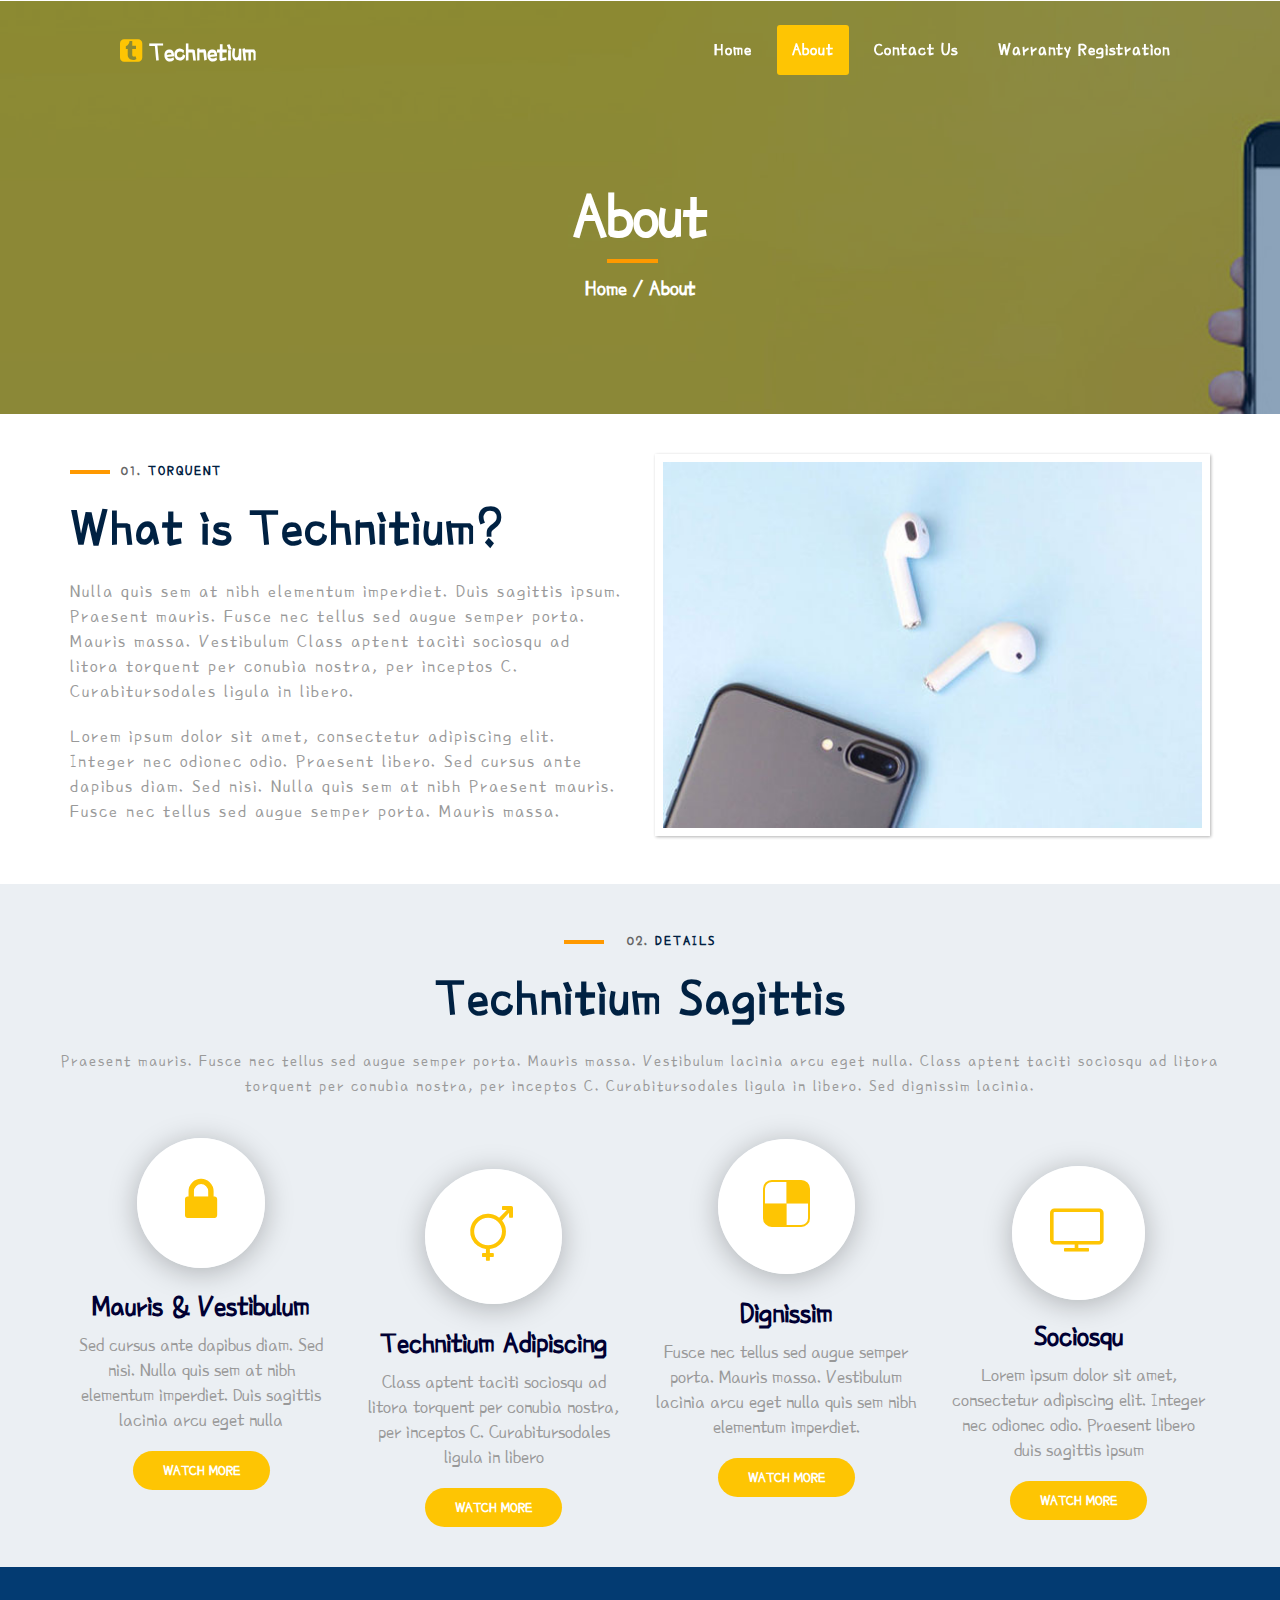
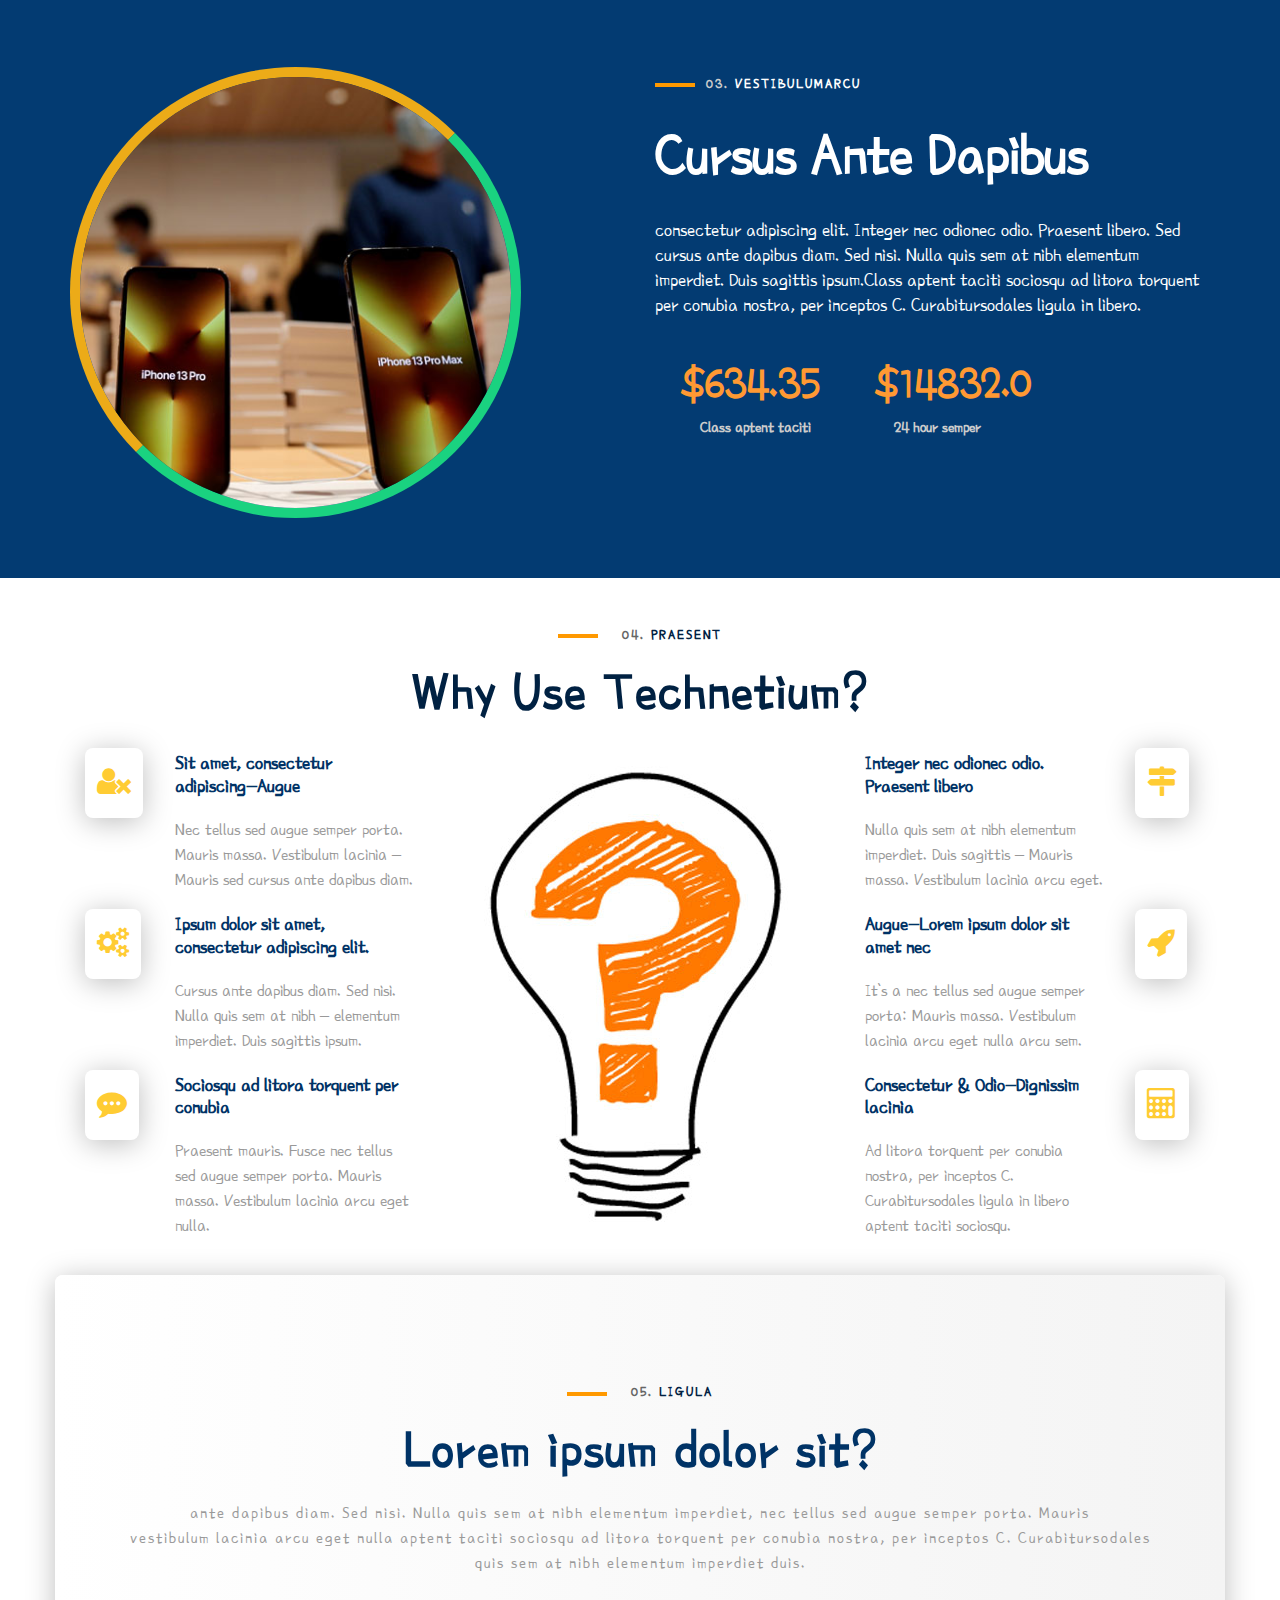
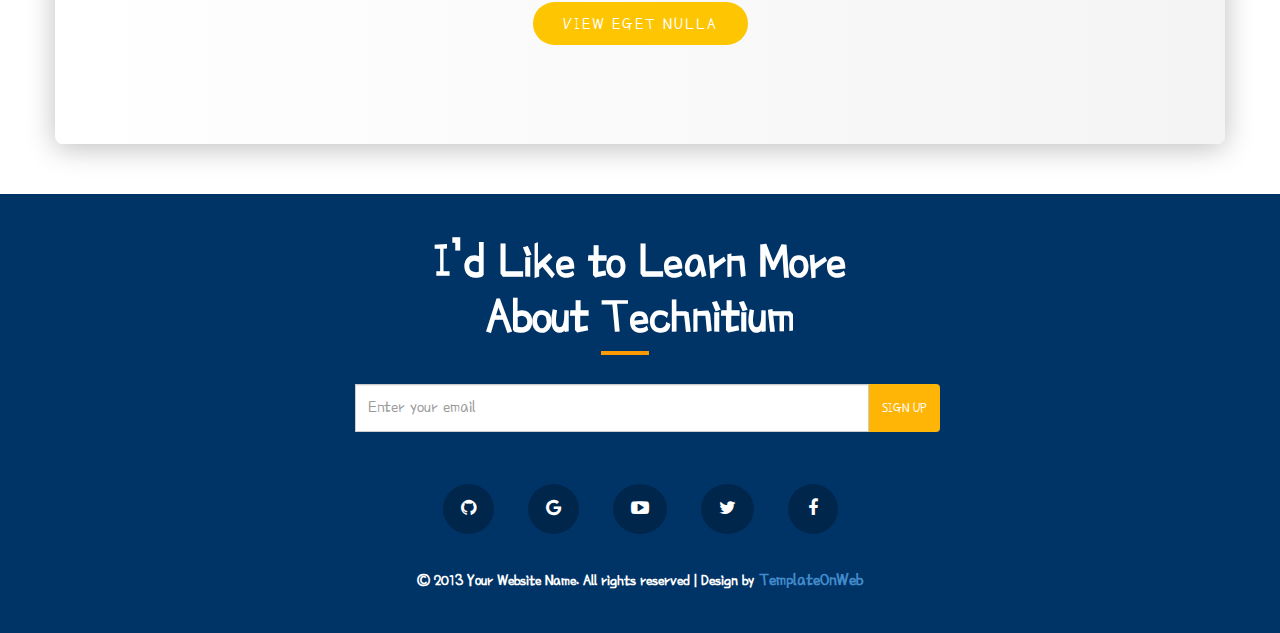
==== commit 9123491e: "added warranty page" ====
--- a/about.html
+++ b/about.html
@@ -1,329 +1,479 @@
 <!DOCTYPE html>
 <html lang="en">
   <head>
-    <meta charset="utf-8">
-    <meta http-equiv="X-UA-Compatible" content="IE=edge">
-    <meta name="viewport" content="width=device-width, initial-scale=1">
+    <meta charset="utf-8" />
+    <meta http-equiv="X-UA-Compatible" content="IE=edge" />
+    <meta name="viewport" content="width=device-width, initial-scale=1" />
     <title>Technetium</title>
-    <link href="css/bootstrap.min.css" rel="stylesheet">
-    <link href="css/style.css" rel="stylesheet">
-	 <link rel="stylesheet" type="text/css" href="css/font-awesome.min.css" />
-	<link href="https://fonts.googleapis.com/css?family=Poor+Story" rel="stylesheet">
-	<link href="css/element.css" rel="stylesheet">
+    <link href="css/bootstrap.min.css" rel="stylesheet" />
+    <link rel="icon" type="image/x-icon" href="img/favicon.ico" />
+
+    <link href="css/style.css" rel="stylesheet" />
+    <link rel="stylesheet" type="text/css" href="css/font-awesome.min.css" />
+    <link
+      href="https://fonts.googleapis.com/css?family=Poor+Story"
+      rel="stylesheet"
+    />
+    <link href="css/element.css" rel="stylesheet" />
     <script src="js/jquery-2.1.1.min.js"></script>
-	<script src="js/bootstrap.min.js"></script>
+    <script src="js/bootstrap.min.js"></script>
   </head>
-  
-<body>
- <section id="header">
-	<div class="container">
-		<div class="row">
-			<div class="col-sm-12">
-				<nav class="navbar navbar-default navbar-fixed-top" role="navigation">
-					<!-- Brand and toggle get grouped for better mobile display -->
-					<div class="navbar-header">
-					   <button type="button" class="navbar-toggle" data-toggle="collapse" data-target="#bs-example-navbar-collapse-1">
-					   <span class="sr-only">Toggle navigation</span>
-					   <span class="icon-bar"></span>
-					   <span class="icon-bar"></span>
-					   <span class="icon-bar"></span>
-					   </button>
-					   <a class="navbar-brand" href="index.html"><i class="fa fa-tumblr-square"></i> Technetium</a>
-					</div>
-					<!-- Collect the nav links, forms, and other content for toggling -->
-					<div class="collapse navbar-collapse" id="bs-example-navbar-collapse-1">
-					   
-					   
-					   <ul class="nav navbar-nav navbar-right">
-						  <li class=""><a href="index.html">Home</a></li>
-						  <li class="active"><a href="about.html">About</a></li>
-						  <li><a href="blog.html">Blog</a></li>
-						  <li><a href="detail.html">Detail</a></li>
-						  <li><a class="connect" href="contact.html">Contact Us</a></li>
-						  <li class="dropdown">
-							<a class="dropdown-toggle" data-toggle="dropdown" href="blog.html" aria-expanded="false">Dropdown
-							<span class="caret"></span></a>
-							<ul class="dropdown-menu box_inner">
-							  <li><a href="blog.html">Blog</a></li>
-							  <li><a href="detail.html">Detail</a></li>
-							  <li><a href="about.html">About</a></li>
-							</ul>
-						  </li>
-					   </ul>
-					</div>
-					<!-- /.navbar-collapse -->
-				</nav>
-			</div>
-		</div>
-	</div>
-</section>
-
- <section id="about" class="clearfix">
- <div class="about_bg clearfix">
-   <div class="container">
-   <div class="row">
-    <div class="about clearfix">
-	 <h2>A<span class="abort">bo</span>ut</h2>
-	 <p><a href="index.html">Home</a> / About</p>
-	</div>
-   </div>
-  </div>
- </div>
- </section>
- 
- <section id="about_2" class="clearfix">
-  <div class="container">
-   <div class="row">
-    <div class="about_2 clearfix">
-	 <div class="col-sm-6 about_2_left clearfix">
-	  <div class="about_2_left_inner">
-	   <h4><span class="wellcome">01.</span> TORQUENT</h4>
-	   <h2>What is Technitium?</h2>
-	   <h5>Nulla quis sem at nibh elementum imperdiet. Duis sagittis ipsum. Praesent mauris. Fusce nec tellus sed augue semper porta. Mauris massa. Vestibulum Class aptent taciti sociosqu ad litora torquent per conubia nostra, per inceptos C. Curabitursodales ligula in libero.</h5>
-	   <h5>Lorem ipsum dolor sit amet, consectetur adipiscing elit. Integer nec odionec odio. Praesent libero. Sed cursus ante dapibus diam. Sed nisi. Nulla quis sem at nibh Praesent mauris. Fusce nec tellus sed augue semper porta. Mauris massa.</h5>
-	  </div>
-	 </div>
-	 <div class="col-sm-6 about_2_right clearfix">
-	  <div class="about_2_right_inner">
-	   <div class="ih-item square effect6 from_top_and_bottom"><a href="#">
-                      <div class="img"><img src="img/16.jpg" alt="img"></div>
-                      <div class="info">
-                      </div></a></div>
-	  </div>
-	 </div>
-	</div>
-   </div>
-  </div>
- </section>
- 
- <section id="about_3" class="clearfix">
-  <div class="container">
-   <div class="row">
-    <div class="about_3 clearfix">
-	 <h4><span class="wellcome">02.</span> DETAILS</h4>
-	   <h2>Technitium Sagittis</h2>
-	   <h5>Praesent mauris. Fusce nec tellus sed augue semper porta. Mauris massa. Vestibulum lacinia arcu eget nulla. Class aptent taciti sociosqu ad litora torquent per conubia nostra, per inceptos C. Curabitursodales ligula in libero. Sed dignissim lacinia.</h5>
-	</div>
-	<div class="about_3_middle clearfix">
-	 <div class="col-sm-3 about_3_middle_left clearfix">
-	  <div class="about_3_middle_left_inner">
-	   <p><a class="lapping_2" href="#"><i class="fa fa-lock"></i></a></p>
-	   <h3><a href="#">Mauris & Vestibulum</a></h3>
-	   <h5>Sed cursus ante dapibus diam. Sed nisi. Nulla quis sem at nibh elementum imperdiet. Duis sagittis  lacinia arcu eget nulla</h5>
-	   <h6><a href="#">WATCH MORE</a></h6>
-	  </div>
-	 </div>
-	 <div class="col-sm-3 about_3_middle_center clearfix">
-	  <div class="about_3_middle_left_inner">
-	   <p><a href="#"><i class="fa fa-transgender"></i></a></p>
-	   <h3><a href="#">Technitium Adipiscing </a></h3>
-	   <h5>Class aptent taciti sociosqu ad litora torquent per conubia nostra, per inceptos C. Curabitursodales ligula in libero</h5>
-	   <h6><a href="#">WATCH MORE</a></h6>
-	  </div>
-	 </div>
-	 <div class="col-sm-3 about_3_middle_left clearfix">
-	  <div class="about_3_middle_left_inner">
-	   <p><a href="#"><i class="fa fa-delicious"></i></a></p>
-	   <h3><a href="#">Dignissim</a></h3>
-	   <h5>Fusce nec tellus sed augue semper porta. Mauris massa. Vestibulum lacinia arcu eget nulla quis sem nibh elementum imperdiet.</h5>
-	   <h6><a href="#">WATCH MORE</a></h6>
-	  </div>
-	 </div>
-	 <div class="col-sm-3 about_3_middle_center clearfix">
-	  <div class="about_3_middle_left_inner">
-	   <p><a class="lapping" href="#"><i class="fa fa-tv"></i></a></p>
-	   <h3><a href="#">Sociosqu</a></h3>
-	   <h5>Lorem ipsum dolor sit amet, consectetur adipiscing elit. Integer nec odionec odio. Praesent libero duis sagittis ipsum</h5>
-	   <h6><a href="#">WATCH MORE</a></h6>
-	  </div>
-	 </div>
-	</div>
-   </div>
-  </div>
- </section>
- 
- <section id="about_4" class="clearfix">
-  <div class="container">
-   <div class="row">
-    <div class="about_4 clearfix">
-	 <div class="col-sm-6 about_4_left clearfix">
-	  <div class="about_4_left_inner">
-	   <div class="ih-item circle effect1"><a href="#">
-                      <div class="spinner"></div>
-                      <div class="img"><img src="img/17.png" alt="img"></div>
-                      <div class="info">
-                        <div class="info-back">
-                          <h3>Dapibus diam</h3>
-                          <p>Integer nec Praesent</p>
-                        </div>
-                      </div></a></div>
-	  </div>
-	 </div>
-	 <div class="col-sm-6 center_4_left clearfix">
-	  <div class="center_4_left_inner">
-	   <h4><span class="wellcome">03.</span> VESTIBULUMARCU </h4>
-	   <h2>Cursus Ante Dapibus</h2>
-	   <h5>consectetur adipiscing elit. Integer nec odionec odio. Praesent libero. Sed cursus ante dapibus diam. Sed nisi. Nulla quis sem at nibh elementum imperdiet. Duis sagittis ipsum.Class aptent taciti sociosqu ad litora torquent per conubia nostra, per inceptos C. Curabitursodales ligula in libero.</h5>
-       <ul>
-	    <li class="exchange_1"><p>$634.35 <span class="fifty_3">Class aptent taciti</span></p></li>
-		<li class="exchange_1"><p>$14832.0<span class="fifty_3">24 hour semper</span></p></li>
-	   </ul>
-	  </div>
-	 </div>
-	</div>
-   </div>
-  </div>
- </section>
- 
- <section id="about_5" class="clearfix">
-  <div class="container">
-   <div class="row">
-    <div class="about_3 clearfix">
-	 <h4><span class="wellcome">04.</span> PRAESENT</h4>
-	   <h2>Why Use Technetium?</h2>
-	</div>
-	<div class="about_5_middle clearfix">
-	 <div class="col-sm-4 about_5_middle_left clearfix">
-	  <div class="about_5_middle_left_inner_1">
-	   <div class="col-sm-3 privacy_left clearfix">
-	    <div class="privacy_left_inner clearfix">
-		 <p><a href="#"><i class="fa fa-user-times"></i></a></p>
-		</div>
-	   </div>
-	   <div class="col-sm-9 privacy_right clearfix">
-	    <div class="privacy_right_inner clearfix">
-		 <h4><a href="#">Sit amet, consectetur adipiscing-Augue</a></h4>
-		 <h5>Nec tellus sed augue semper porta. Mauris massa. Vestibulum lacinia – Mauris sed cursus ante dapibus diam.</h5>
-		</div>
-	   </div>
-	  </div>
-	  <div class="about_5_middle_left_inner_1">
-	   <div class="col-sm-3 privacy_left clearfix">
-	    <div class="privacy_left_inner clearfix">
-		 <p><a href="#"><i class="fa fa-gears"></i></a></p>
-		</div>
-	   </div>
-	   <div class="col-sm-9 privacy_right clearfix">
-	    <div class="privacy_right_inner clearfix">
-		 <h4><a href="#">Ipsum dolor sit amet, consectetur adipiscing elit.</a></h4>
-		 <h5>Cursus ante dapibus diam. Sed nisi. Nulla quis sem at nibh – elementum imperdiet. Duis sagittis ipsum.</h5>
-		</div>
-	   </div>
-	  </div>
-	  <div class="about_5_middle_left_inner_1">
-	   <div class="col-sm-3 privacy_left clearfix">
-	    <div class="privacy_left_inner clearfix">
-		 <p><a href="#"><i class="fa fa-commenting"></i></a></p>
-		</div>
-	   </div>
-	   <div class="col-sm-9 privacy_right clearfix">
-	    <div class="privacy_right_inner clearfix">
-		 <h4><a href="#">Sociosqu ad litora torquent per conubia</a></h4>
-		 <h5>Praesent mauris. Fusce nec tellus sed augue semper porta. Mauris massa. Vestibulum lacinia arcu eget nulla.</h5>
-		</div>
-	   </div>
-	  </div>
-	 </div>
-	 <div class="col-sm-4 about_5_middle_center clearfix">
-	  <div class="about_5_middle_center_inner">
-	   <p><img src="img/18.png"></p>
-	  </div>
-	 </div>
-	 <div class="col-sm-4 about_5_middle_left clearfix">
-	  <div class="about_5_middle_left_inner_1">
-	   <div class="col-sm-9 privacy_right clearfix">
-	    <div class="privacy_right_inner clearfix">
-		 <h4><a href="#">Integer nec odionec odio. Praesent libero</a></h4>
-		 <h5>Nulla quis sem at nibh elementum imperdiet. Duis sagittis – Mauris massa. Vestibulum lacinia arcu eget.</h5>
-		</div>
-	   </div>
-	   <div class="col-sm-3 privacy_left clearfix">
-	    <div class="privacy_left_inner clearfix">
-		 <p><a href="#"><i class="fa fa-map-signs"></i></a></p>
-		</div>
-	   </div>
-	  </div>
-	  <div class="about_5_middle_left_inner_1">
-	   <div class="col-sm-9 privacy_right clearfix">
-	    <div class="privacy_right_inner clearfix">
-		 <h4><a href="#">Augue-Lorem ipsum dolor sit amet nec</a></h4>
-		 <h5>It`s a nec tellus sed augue semper porta: Mauris massa. Vestibulum lacinia arcu eget nulla arcu sem.</h5>
-		</div>
-	   </div>
-	   <div class="col-sm-3 privacy_left clearfix">
-	    <div class="privacy_left_inner clearfix">
-		 <p><a href="#"><i class="fa fa-rocket"></i></a></p>
-		</div>
-	   </div>
-	  </div>
-	  <div class="about_5_middle_left_inner_1">
-	   <div class="col-sm-9 privacy_right clearfix">
-	    <div class="privacy_right_inner clearfix">
-		 <h4><a href="#">Consectetur  & Odio-Dignissim lacinia</a></h4>
-		 <h5>Ad litora torquent per conubia nostra, per inceptos C. Curabitursodales ligula in libero aptent taciti sociosqu.</h5>
-		</div>
-	   </div>
-	   <div class="col-sm-3 privacy_left clearfix">
-	    <div class="privacy_left_inner clearfix">
-		 <p><a href="#"><i class="fa fa-calculator"></i></a></p>
-		</div>
-	   </div>
-	  </div>
-	 </div>
-	</div>
-   </div>
-  </div>
- </section>
- 
- <section id="about_6" class="clearfix">
-  <div class="container">
-   <div class="row">
-    <div class="about_6 clearfix">
-	 <h4><span class="wellcome">05.</span> LIGULA</h4>
-	   <h2>Lorem ipsum dolor sit?</h2>
-	   <h5>ante dapibus diam. Sed nisi. Nulla quis sem at nibh elementum imperdiet, nec tellus sed augue semper porta. Mauris <br>vestibulum lacinia arcu eget nulla aptent taciti sociosqu ad litora torquent per conubia nostra, per inceptos C. Curabitursodales<br>quis sem at nibh elementum imperdiet duis.</h5>
-	   <h6><a href="#">VIEW EGET NULLA</a></h6>
-	</div>
-   </div>
-  </div>
- </section>
- 
-
- <section id="footer" class="clearfix">
-  <div class="container">
-   <div class="row">
-    <div class="footer clearfix">
-	 <h2>I’d Like to Learn More <br>About <span class="linier_tab">Te</span>chnitium</h2>
-	 <div class="input-group col-sm-6 footer_left clearfix">
-                                <input type="text" class="  search-query form-control form-control_course" placeholder="Enter your email">
-                                <span class="input-group-btn">
-                                    <button class="btn btn-primary" type="button">
-                                        <span class="location">SIGN UP</span>
-                                    </button>
-                                </span>
-                            </div>
-	 <ul>
-	 <li><a href="#"><i class="fa fa-github"></i></a></li>
-	 <li><a href="#"><i class="fa fa-google"></i></a></li>
-	 <li><a href="#"><i class="fa fa-youtube-play"></i></a></li>
-	 <li><a href="#"><i class="fa fa-twitter"></i></a></li>
-	 <li class="different"><a href="#"><i class="fa fa-facebook"></i></a></li>
-	</ul>
-	 <p class="website">© 2013 Your Website Name. All rights reserved | Design by<a href="http://www.templateonweb.com"> TemplateOnWeb</a></p>
-	</div>
-   </div>
-  </div>
- </section>
- 
-<script type="text/javascript">
-	$(document).ready(function() {
-    $('#Carousel').carousel({
-        interval: 5000
-    })
-});
-	</script>
-<script src="js/classie.js"></script>
-<script src="js/cbpAnimatedHeader.js"></script> 
-</body>
-       
+
+  <body>
+    <section id="header">
+      <div class="container">
+        <div class="row">
+          <div class="col-sm-12">
+            <nav
+              class="navbar navbar-default navbar-fixed-top"
+              role="navigation"
+            >
+              <!-- Brand and toggle get grouped for better mobile display -->
+              <div class="navbar-header">
+                <button
+                  type="button"
+                  class="navbar-toggle"
+                  data-toggle="collapse"
+                  data-target="#bs-example-navbar-collapse-1"
+                >
+                  <span class="sr-only">Toggle navigation</span>
+                  <span class="icon-bar"></span>
+                  <span class="icon-bar"></span>
+                  <span class="icon-bar"></span>
+                </button>
+                <a class="navbar-brand" href="index.html"
+                  ><i class="fa fa-tumblr-square"></i> Technetium</a
+                >
+              </div>
+              <!-- Collect the nav links, forms, and other content for toggling -->
+              <div
+                class="collapse navbar-collapse"
+                id="bs-example-navbar-collapse-1"
+              >
+                <ul class="nav navbar-nav navbar-right">
+                  <li class=""><a href="index.html">Home</a></li>
+                  <li class="active"><a href="about.html">About</a></li>
+                  <li><a class="connect" href="contact.html">Contact Us</a></li>
+                  <li>
+                    <a class="connect" href="warranty.html"
+                      >Warranty Registration</a
+                    >
+                  </li>
+                  <!-- <li class="dropdown">
+                    <a
+                      class="dropdown-toggle"
+                      data-toggle="dropdown"
+                      href="blog.html"
+                      aria-expanded="false"
+                      >Dropdown <span class="caret"></span
+                    ></a>
+                    <ul class="dropdown-menu box_inner">
+                      <li><a href="blog.html">Blog</a></li>
+                      <li><a href="detail.html">Detail</a></li>
+                      <li><a href="about.html">About</a></li>
+                    </ul>
+                  </li> -->
+                </ul>
+              </div>
+              <!-- /.navbar-collapse -->
+            </nav>
+          </div>
+        </div>
+      </div>
+    </section>
+
+    <section id="about" class="clearfix">
+      <div class="about_bg clearfix">
+        <div class="container">
+          <div class="row">
+            <div class="about clearfix">
+              <h2>A<span class="abort">bo</span>ut</h2>
+              <p><a href="index.html">Home</a> / About</p>
+            </div>
+          </div>
+        </div>
+      </div>
+    </section>
+
+    <section id="about_2" class="clearfix">
+      <div class="container">
+        <div class="row">
+          <div class="about_2 clearfix">
+            <div class="col-sm-6 about_2_left clearfix">
+              <div class="about_2_left_inner">
+                <h4><span class="wellcome">01.</span> TORQUENT</h4>
+                <h2>What is Technitium?</h2>
+                <h5>
+                  Nulla quis sem at nibh elementum imperdiet. Duis sagittis
+                  ipsum. Praesent mauris. Fusce nec tellus sed augue semper
+                  porta. Mauris massa. Vestibulum Class aptent taciti sociosqu
+                  ad litora torquent per conubia nostra, per inceptos C.
+                  Curabitursodales ligula in libero.
+                </h5>
+                <h5>
+                  Lorem ipsum dolor sit amet, consectetur adipiscing elit.
+                  Integer nec odionec odio. Praesent libero. Sed cursus ante
+                  dapibus diam. Sed nisi. Nulla quis sem at nibh Praesent
+                  mauris. Fusce nec tellus sed augue semper porta. Mauris massa.
+                </h5>
+              </div>
+            </div>
+            <div class="col-sm-6 about_2_right clearfix">
+              <div class="about_2_right_inner">
+                <div class="ih-item square effect6 from_top_and_bottom">
+                  <a href="#">
+                    <div class="img"><img src="img/16.jpg" alt="img" /></div>
+                    <div class="info"></div
+                  ></a>
+                </div>
+              </div>
+            </div>
+          </div>
+        </div>
+      </div>
+    </section>
+
+    <section id="about_3" class="clearfix">
+      <div class="container">
+        <div class="row">
+          <div class="about_3 clearfix">
+            <h4><span class="wellcome">02.</span> DETAILS</h4>
+            <h2>Technitium Sagittis</h2>
+            <h5>
+              Praesent mauris. Fusce nec tellus sed augue semper porta. Mauris
+              massa. Vestibulum lacinia arcu eget nulla. Class aptent taciti
+              sociosqu ad litora torquent per conubia nostra, per inceptos C.
+              Curabitursodales ligula in libero. Sed dignissim lacinia.
+            </h5>
+          </div>
+          <div class="about_3_middle clearfix">
+            <div class="col-sm-3 about_3_middle_left clearfix">
+              <div class="about_3_middle_left_inner">
+                <p>
+                  <a class="lapping_2" href="#"><i class="fa fa-lock"></i></a>
+                </p>
+                <h3><a href="#">Mauris & Vestibulum</a></h3>
+                <h5>
+                  Sed cursus ante dapibus diam. Sed nisi. Nulla quis sem at nibh
+                  elementum imperdiet. Duis sagittis lacinia arcu eget nulla
+                </h5>
+                <h6><a href="#">WATCH MORE</a></h6>
+              </div>
+            </div>
+            <div class="col-sm-3 about_3_middle_center clearfix">
+              <div class="about_3_middle_left_inner">
+                <p>
+                  <a href="#"><i class="fa fa-transgender"></i></a>
+                </p>
+                <h3><a href="#">Technitium Adipiscing </a></h3>
+                <h5>
+                  Class aptent taciti sociosqu ad litora torquent per conubia
+                  nostra, per inceptos C. Curabitursodales ligula in libero
+                </h5>
+                <h6><a href="#">WATCH MORE</a></h6>
+              </div>
+            </div>
+            <div class="col-sm-3 about_3_middle_left clearfix">
+              <div class="about_3_middle_left_inner">
+                <p>
+                  <a href="#"><i class="fa fa-delicious"></i></a>
+                </p>
+                <h3><a href="#">Dignissim</a></h3>
+                <h5>
+                  Fusce nec tellus sed augue semper porta. Mauris massa.
+                  Vestibulum lacinia arcu eget nulla quis sem nibh elementum
+                  imperdiet.
+                </h5>
+                <h6><a href="#">WATCH MORE</a></h6>
+              </div>
+            </div>
+            <div class="col-sm-3 about_3_middle_center clearfix">
+              <div class="about_3_middle_left_inner">
+                <p>
+                  <a class="lapping" href="#"><i class="fa fa-tv"></i></a>
+                </p>
+                <h3><a href="#">Sociosqu</a></h3>
+                <h5>
+                  Lorem ipsum dolor sit amet, consectetur adipiscing elit.
+                  Integer nec odionec odio. Praesent libero duis sagittis ipsum
+                </h5>
+                <h6><a href="#">WATCH MORE</a></h6>
+              </div>
+            </div>
+          </div>
+        </div>
+      </div>
+    </section>
+
+    <section id="about_4" class="clearfix">
+      <div class="container">
+        <div class="row">
+          <div class="about_4 clearfix">
+            <div class="col-sm-6 about_4_left clearfix">
+              <div class="about_4_left_inner">
+                <div class="ih-item circle effect1">
+                  <a href="#">
+                    <div class="spinner"></div>
+                    <div class="img"><img src="img/17.jpg" alt="img" /></div>
+                    <div class="info">
+                      <div class="info-back">
+                        <h3>Healthy Business</h3>
+                        <p>Integer nec Praesent</p>
+                      </div>
+                    </div></a
+                  >
+                </div>
+              </div>
+            </div>
+            <div class="col-sm-6 center_4_left clearfix">
+              <div class="center_4_left_inner">
+                <h4><span class="wellcome">03.</span> VESTIBULUMARCU</h4>
+                <h2>Cursus Ante Dapibus</h2>
+                <h5>
+                  consectetur adipiscing elit. Integer nec odionec odio.
+                  Praesent libero. Sed cursus ante dapibus diam. Sed nisi. Nulla
+                  quis sem at nibh elementum imperdiet. Duis sagittis
+                  ipsum.Class aptent taciti sociosqu ad litora torquent per
+                  conubia nostra, per inceptos C. Curabitursodales ligula in
+                  libero.
+                </h5>
+                <ul>
+                  <li class="exchange_1">
+                    <p>
+                      $634.35 <span class="fifty_3">Class aptent taciti</span>
+                    </p>
+                  </li>
+                  <li class="exchange_1">
+                    <p>$14832.0<span class="fifty_3">24 hour semper</span></p>
+                  </li>
+                </ul>
+              </div>
+            </div>
+          </div>
+        </div>
+      </div>
+    </section>
+
+    <section id="about_5" class="clearfix">
+      <div class="container">
+        <div class="row">
+          <div class="about_3 clearfix">
+            <h4><span class="wellcome">04.</span> PRAESENT</h4>
+            <h2>Why Use Technetium?</h2>
+          </div>
+          <div class="about_5_middle clearfix">
+            <div class="col-sm-4 about_5_middle_left clearfix">
+              <div class="about_5_middle_left_inner_1">
+                <div class="col-sm-3 privacy_left clearfix">
+                  <div class="privacy_left_inner clearfix">
+                    <p>
+                      <a href="#"><i class="fa fa-user-times"></i></a>
+                    </p>
+                  </div>
+                </div>
+                <div class="col-sm-9 privacy_right clearfix">
+                  <div class="privacy_right_inner clearfix">
+                    <h4>
+                      <a href="#">Sit amet, consectetur adipiscing-Augue</a>
+                    </h4>
+                    <h5>
+                      Nec tellus sed augue semper porta. Mauris massa.
+                      Vestibulum lacinia – Mauris sed cursus ante dapibus diam.
+                    </h5>
+                  </div>
+                </div>
+              </div>
+              <div class="about_5_middle_left_inner_1">
+                <div class="col-sm-3 privacy_left clearfix">
+                  <div class="privacy_left_inner clearfix">
+                    <p>
+                      <a href="#"><i class="fa fa-gears"></i></a>
+                    </p>
+                  </div>
+                </div>
+                <div class="col-sm-9 privacy_right clearfix">
+                  <div class="privacy_right_inner clearfix">
+                    <h4>
+                      <a href="#"
+                        >Ipsum dolor sit amet, consectetur adipiscing elit.</a
+                      >
+                    </h4>
+                    <h5>
+                      Cursus ante dapibus diam. Sed nisi. Nulla quis sem at nibh
+                      – elementum imperdiet. Duis sagittis ipsum.
+                    </h5>
+                  </div>
+                </div>
+              </div>
+              <div class="about_5_middle_left_inner_1">
+                <div class="col-sm-3 privacy_left clearfix">
+                  <div class="privacy_left_inner clearfix">
+                    <p>
+                      <a href="#"><i class="fa fa-commenting"></i></a>
+                    </p>
+                  </div>
+                </div>
+                <div class="col-sm-9 privacy_right clearfix">
+                  <div class="privacy_right_inner clearfix">
+                    <h4>
+                      <a href="#">Sociosqu ad litora torquent per conubia</a>
+                    </h4>
+                    <h5>
+                      Praesent mauris. Fusce nec tellus sed augue semper porta.
+                      Mauris massa. Vestibulum lacinia arcu eget nulla.
+                    </h5>
+                  </div>
+                </div>
+              </div>
+            </div>
+            <div class="col-sm-4 about_5_middle_center clearfix">
+              <div class="about_5_middle_center_inner">
+                <p><img src="img/18.jpg" /></p>
+              </div>
+            </div>
+            <div class="col-sm-4 about_5_middle_left clearfix">
+              <div class="about_5_middle_left_inner_1">
+                <div class="col-sm-9 privacy_right clearfix">
+                  <div class="privacy_right_inner clearfix">
+                    <h4>
+                      <a href="#">Integer nec odionec odio. Praesent libero</a>
+                    </h4>
+                    <h5>
+                      Nulla quis sem at nibh elementum imperdiet. Duis sagittis
+                      – Mauris massa. Vestibulum lacinia arcu eget.
+                    </h5>
+                  </div>
+                </div>
+                <div class="col-sm-3 privacy_left clearfix">
+                  <div class="privacy_left_inner clearfix">
+                    <p>
+                      <a href="#"><i class="fa fa-map-signs"></i></a>
+                    </p>
+                  </div>
+                </div>
+              </div>
+              <div class="about_5_middle_left_inner_1">
+                <div class="col-sm-9 privacy_right clearfix">
+                  <div class="privacy_right_inner clearfix">
+                    <h4>
+                      <a href="#">Augue-Lorem ipsum dolor sit amet nec</a>
+                    </h4>
+                    <h5>
+                      It`s a nec tellus sed augue semper porta: Mauris massa.
+                      Vestibulum lacinia arcu eget nulla arcu sem.
+                    </h5>
+                  </div>
+                </div>
+                <div class="col-sm-3 privacy_left clearfix">
+                  <div class="privacy_left_inner clearfix">
+                    <p>
+                      <a href="#"><i class="fa fa-rocket"></i></a>
+                    </p>
+                  </div>
+                </div>
+              </div>
+              <div class="about_5_middle_left_inner_1">
+                <div class="col-sm-9 privacy_right clearfix">
+                  <div class="privacy_right_inner clearfix">
+                    <h4>
+                      <a href="#">Consectetur & Odio-Dignissim lacinia</a>
+                    </h4>
+                    <h5>
+                      Ad litora torquent per conubia nostra, per inceptos C.
+                      Curabitursodales ligula in libero aptent taciti sociosqu.
+                    </h5>
+                  </div>
+                </div>
+                <div class="col-sm-3 privacy_left clearfix">
+                  <div class="privacy_left_inner clearfix">
+                    <p>
+                      <a href="#"><i class="fa fa-calculator"></i></a>
+                    </p>
+                  </div>
+                </div>
+              </div>
+            </div>
+          </div>
+        </div>
+      </div>
+    </section>
+
+    <section id="about_6" class="clearfix">
+      <div class="container">
+        <div class="row">
+          <div class="about_6 clearfix">
+            <h4><span class="wellcome">05.</span> LIGULA</h4>
+            <h2>Lorem ipsum dolor sit?</h2>
+            <h5>
+              ante dapibus diam. Sed nisi. Nulla quis sem at nibh elementum
+              imperdiet, nec tellus sed augue semper porta. Mauris
+              <br />vestibulum lacinia arcu eget nulla aptent taciti sociosqu ad
+              litora torquent per conubia nostra, per inceptos C.
+              Curabitursodales<br />quis sem at nibh elementum imperdiet duis.
+            </h5>
+            <h6><a href="#">VIEW EGET NULLA</a></h6>
+          </div>
+        </div>
+      </div>
+    </section>
+
+    <section id="footer" class="clearfix">
+      <div class="container">
+        <div class="row">
+          <div class="footer clearfix">
+            <h2>
+              I’d Like to Learn More <br />About
+              <span class="linier_tab">Te</span>chnitium
+            </h2>
+            <div class="input-group col-sm-6 footer_left clearfix">
+              <input
+                type="text"
+                class="search-query form-control form-control_course"
+                placeholder="Enter your email"
+              />
+              <span class="input-group-btn">
+                <button class="btn btn-primary" type="button">
+                  <span class="location">SIGN UP</span>
+                </button>
+              </span>
+            </div>
+            <ul>
+              <li>
+                <a href="#"><i class="fa fa-github"></i></a>
+              </li>
+              <li>
+                <a href="#"><i class="fa fa-google"></i></a>
+              </li>
+              <li>
+                <a href="#"><i class="fa fa-youtube-play"></i></a>
+              </li>
+              <li>
+                <a href="#"><i class="fa fa-twitter"></i></a>
+              </li>
+              <li class="different">
+                <a href="#"><i class="fa fa-facebook"></i></a>
+              </li>
+            </ul>
+            <p class="website">
+              © 2013 Your Website Name. All rights reserved | Design by<a
+                href="http://www.templateonweb.com"
+              >
+                TemplateOnWeb</a
+              >
+            </p>
+          </div>
+        </div>
+      </div>
+    </section>
+
+    <script type="text/javascript">
+      $(document).ready(function () {
+        $("#Carousel").carousel({
+          interval: 5000,
+        });
+      });
+    </script>
+    <script src="js/classie.js"></script>
+    <script src="js/cbpAnimatedHeader.js"></script>
+  </body>
 </html>
